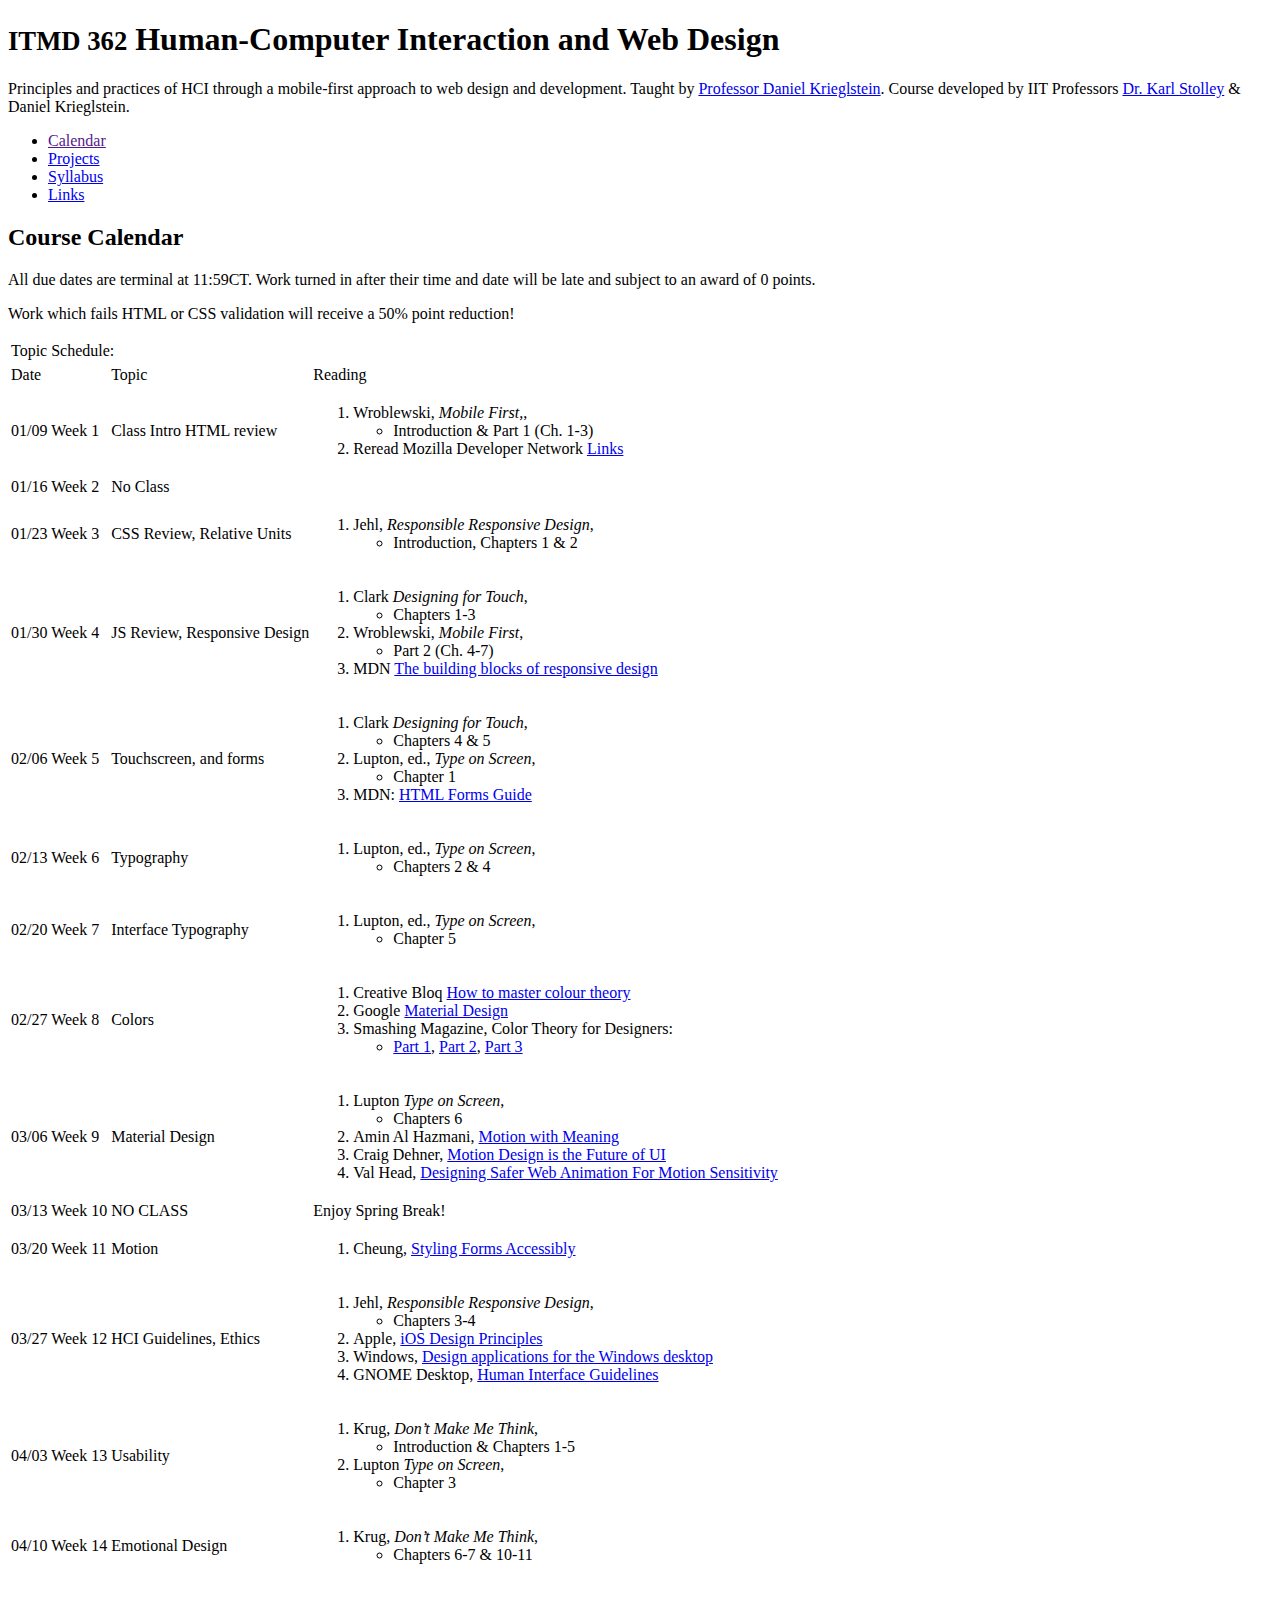
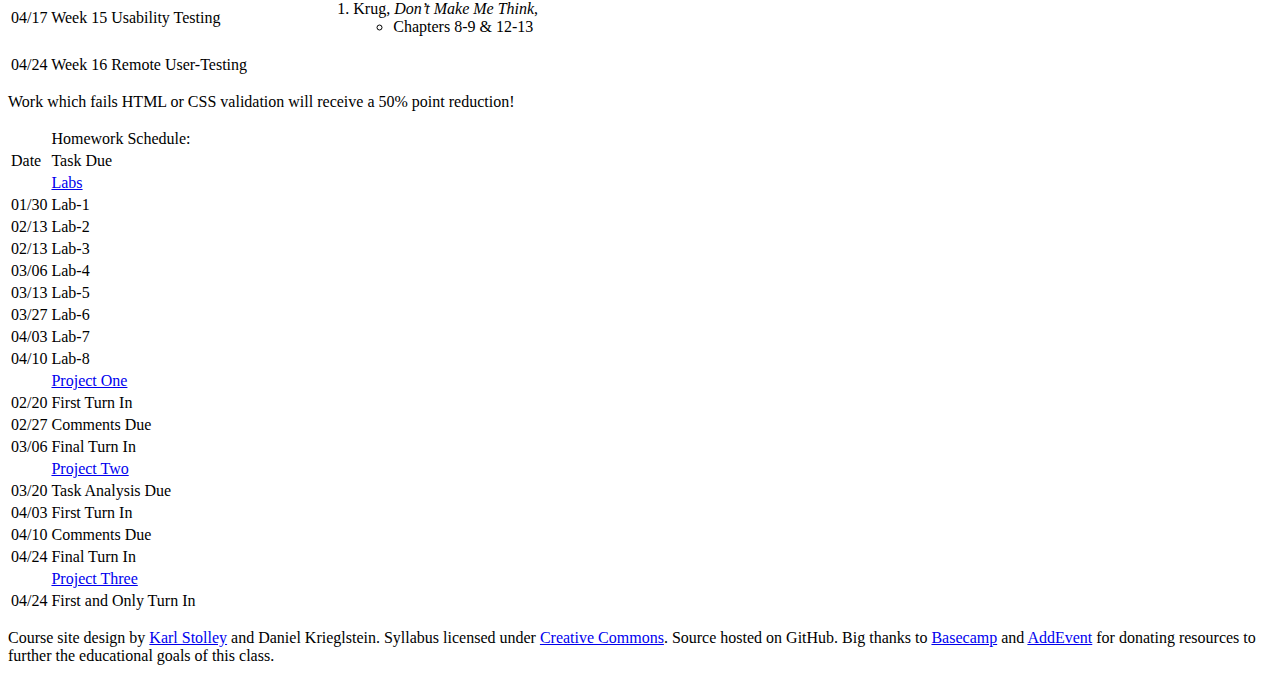
==== index.html @ b0fa6686 "relink navigation and reorg the content" ====
<!DOCTYPE html>
<html lang="en" id="calendar" class="no-js" prefix="og: http://ogp.me/ns#">
<head>
  <meta charset="utf-8" />
  <title>ITMD 362: Human-Computer Interaction and Web Design (Spring 2018)</title>
  <meta name="viewport" content="width=device-width, initial-scale=1.0, shrink-to-fit=no" />
  <link rel="stylesheet" href="css/screen.css" media="screen" />
  <link rel="icon" type="image/x-icon" href="http://web.iit.edu/sites/web/themes/iit_web/favicon.ico">
</head>
<body>
  <div id="page">
    <header id="header">
      <h1><small>ITMD 362</small> Human-Computer Interaction and Web&nbsp;Design</h1>
      <p class="tagline">
        Principles and practices of HCI through a mobile-first approach to web design and development.
        Taught by <a href="#instructor">Professor Daniel Krieglstein</a>. Course developed by IIT Professors
        <a href="https://humansciences.iit.edu/faculty/karl-stolley">Dr. Karl Stolley</a> &amp; Daniel Krieglstein.
      </p>
      <nav id="navigation">
        <ul class="nav">
          <li id="nav-cal"><a href="">Calendar</a></li>
          <li id="nav-pro"><a href="Project/">Projects</a></li>
          <li id="nav-pol"><a href="Syllabus/">Syllabus</a></li>
          <li id="nav-lnk"><a href="Links/">Links</a></li>
        </ul>
      </nav>
    </header>

    <main id="content">
      <article class="primary">
        <h2 class="label">Course Calendar</h2>
        <p id="tablep">
          All due dates are terminal at 11:59CT. Work turned in after their time and date will
          be late and subject to an award of 0 points.
        </p>
        <p class="redfont">Work which fails HTML or CSS validation will receive a 50&#x25; point reduction!</p>
        <section class="topics">
          <table id="protable">
            <tr class="tablehead">
              <td class="tabletitle" colspan="1">Topic Schedule&#58;</td>
            </tr>
          </table>
          <table>
            <tr class="tablehead">
              <td class="firstrow">Date</td>
              <td class="short">Topic</td>
              <td>Reading</td>
            </tr>
            <tr>
              <td>01/09 Week 1</td>
              <td class="alignleft">Class Intro HTML review</td>
              <td>
                <ol class="alignleft">
                  <li>Wroblewski, <em>Mobile First,</em>,
                    <ul><li class="nobullet">Introduction &#x26; Part 1 &#x28;Ch. 1-3&#x29;</li></ul>
                  </li>
                  <li>Reread Mozilla Developer Network <a href="#links">Links</a></li>
                </ol>
              </td>
            </tr>
            <tr>
              <td>01/16 Week 2</td>
              <td class="alignleft">No Class</td>
              <td></td>
            </tr>
            <tr>
              <td>01/23 Week 3</td>
              <td class="alignleft">CSS Review, Relative Units</td>
              <td>
                <ol class="alignleft">
                  <li>Jehl, <em>Responsible Responsive Design</em>,
                    <ul><li class="nobullet">Introduction, Chapters 1 &#x26; 2</li></ul>
                  </li>
                </ol>
              </td>
            </tr>
            <tr>
              <td>01/30 Week 4</td>
              <td class="alignleft">JS Review, Responsive Design</td>
              <td>
                <ol class="alignleft">
                  <li>Clark <em>Designing for Touch</em>,
                    <ul><li class="nobullet">Chapters 1-3</li></ul>
                  </li>
                  <li>Wroblewski, <em>Mobile First</em>,
                    <ul><li class="nobullet">Part 2 &#x28;Ch. 4-7&#x29;</li></ul>
                  </li>
                  <li>MDN <a href="https://developer.mozilla.org/en-US/Apps/Progressive/Responsive/responsive_design_building_blocks">The building blocks of responsive design</a></li>
                </ol>
              </td>
            </tr>
            <tr>
              <td>02/06 Week 5</td>
              <td class="alignleft">Touchscreen, and forms</td>
              <td>
                <ol class="alignleft">
                  <li>Clark <em>Designing for Touch</em>,
                    <ul><li class="nobullet">Chapters 4 &#x26; 5</li></ul>
                  </li>
                  <li>Lupton, ed., <em>Type on Screen</em>,
                    <ul><li class="nobullet">Chapter 1</li></ul>
                  </li>
                  <li>MDN: <a href="https://developer.mozilla.org/en-US/docs/Learn/HTML/Forms">HTML Forms Guide</a></li>
                </ol>
              </td>
            </tr>
            <tr>
              <td>02/13 Week 6</td>
              <td class="alignleft">Typography</td>
              <td>
                <ol class="alignleft">
                  <li>Lupton, ed., <em>Type on Screen</em>,
                    <ul><li class="nobullet">Chapters 2 &#x26; 4</li></ul>
                  </li>
                </ol>
              </td>
            </tr>
            <tr>
              <td>02/20 Week 7</td>
              <td class="alignleft">Interface Typography</td>
              <td>
                <ol class="alignleft">
                  <li>Lupton, ed., <em>Type on Screen</em>,
                    <ul><li class="nobullet">Chapter 5</li></ul>
                  </li>
                </ol>
              </td>
            </tr>
            <tr>
              <td>02/27 Week 8</td>
              <td class="alignleft">Colors</td>
              <td>
                <ol class="alignleft">
                  <li>Creative Bloq <a href="http://www.creativebloq.com/colour/colour-theory-11121290">How to master colour theory</a></li>
                  <li>Google <a href="https://material.io/guidelines/">Material Design</a></li>
                  <li>
                    Smashing Magazine, Color Theory for Designers:
                    <ul>
                      <li><a href="https://www.smashingmagazine.com/2010/01/color-theory-for-designers-part-1-the-meaning-of-color/">Part 1</a>,
                      <a href="https://www.smashingmagazine.com/2010/02/color-theory-for-designers-part-2-understanding-concepts-and-terminology/">Part 2</a>,
                      <a href="https://www.smashingmagazine.com/2010/02/color-theory-for-designer-part-3-creating-your-own-color-palettes/">Part 3</a></li>
                    </ul>
                  </li>
                </ol>
              </td>
            </tr>
            <tr>
              <td>03/06 Week 9</td>
              <td class="alignleft">Material Design</td>
              <td>
                <ol class="alignleft">
                  <li>Lupton <em>Type on Screen</em>,
                    <ul><li class="nobullet">Chapters 6</li></ul>
                  </li>
                  <li>Amin Al Hazmani, <a href="https://alistapart.com/article/motion-with-meaning-semantic-animation-in-interface-design">Motion with Meaning</a></li>
                  <li>Craig Dehner, <a href="http://thekineticui.com/motion-design-is-the-future-of-ui/">Motion Design is the Future of UI</a></li>
                  <li>Val Head, <a href="https://alistapart.com/article/designing-safer-web-animation-for-motion-sensitivity">Designing Safer Web Animation For Motion Sensitivity</a></li>
                </ol>
              </td>
            </tr>
            <tr>
              <td>03/13 Week 10</td>
              <td class="alignleft">NO CLASS</td>
              <td>Enjoy Spring Break!</td>
            </tr>
            <tr>
              <td>03/20 Week 11</td>
              <td class="alignleft">Motion</td>
              <td>
                <ol class="alignleft">
                  <li>Cheung, <a href="http://www.uxbooth.com/articles/styling-forms-accessibly/">Styling Forms Accessibly</a></li>
                </ol>
              </td>
            </tr>
            <tr>
              <td>03/27 Week 12</td>
              <td class="alignleft">HCI Guidelines, Ethics</td>
              <td>
                <ol class="alignleft">
                  <li>Jehl, <em>Responsible Responsive Design</em>,
                    <ul><li class="nobullet">Chapters 3-4</li></ul>
                  </li>
                  <li>Apple, <a href="https://developer.apple.com/ios/human-interface-guidelines/overview/themes/">iOS Design Principles</a></li>
                  <li>Windows, <a href="https://developer.microsoft.com/en-us/windows/desktop/design">Design applications for the Windows desktop</a></li>
                  <li>GNOME Desktop, <a href="https://developer.gnome.org/hig/stable/">Human Interface Guidelines</a></li>
                  </ol>
              </td>
            </tr>
            <tr>
              <td>04/03 Week 13</td>
              <td class="alignleft">Usability</td>
              <td>
                <ol class="alignleft">
                  <li>Krug, <em>Don’t Make Me Think</em>,
                    <ul><li class="nobullet">Introduction &#x26; Chapters 1-5</li></ul>
                  </li>
                  <li>Lupton <em>Type on Screen</em>,
                    <ul><li class="nobullet">Chapter 3</li></ul>
                  </li>
                </ol>
              </td>
            </tr>
            <tr>
              <td>04/10 Week 14</td>
              <td class="alignleft">Emotional Design</td>
              <td>
                <ol class="alignleft">
                  <li>Krug, <em>Don’t Make Me Think</em>,
                    <ul><li class="nobullet">Chapters 6-7 &#x26; 10-11</li></ul>
                  </li>
                </ol>
              </td>
            </tr>
            <tr>
              <td>04/17 Week 15</td>
              <td class="alignleft">Usability Testing</td>
              <td>
                <ol class="alignleft">
                  <li>Krug, <em>Don’t Make Me Think</em>,
                    <ul><li class="nobullet">Chapters 8-9 &#x26; 12-13</li></ul>
                  </li>
                </ol>
              </td>
            </tr>
            <tr>
              <td>04/24 Week 16</td>
              <td class="alignleft">Remote User-Testing</td>
              <td></td>
            </tr>
          </table>
        </section>
        <section class="due-dates">
        <p class="redfont">Work which fails HTML or CSS validation will receive a 50&#x25; point reduction!</p>
          <table>
            <tr class="tablehead">
              <td class="firstrow"></td>
              <td class="tabletitle">Homework Schedule&#58;</td>
            </tr>
            <tr class="tablehead">
              <td>Date</td>
              <td class="secondrow">Task Due</td>
            </tr>
            <tr>
              <td></td>
              <td><a href="https://github.com/dkriegls/itmd-362-spring2018/tree/master/Labs">Labs</a></td>
            </tr>
            <tr>
              <td>01/30</td>
              <td class="alignleft">Lab-1</td>
            </tr>
            <tr>
              <td>02/13</td>
              <td class="alignleft">Lab-2</td>
            </tr>
            <tr>
              <td>02/13</td>
              <td class="alignleft">Lab-3</td>
            </tr>
            <tr>
              <td>03/06</td>
              <td class="alignleft">Lab-4</td>
            </tr>
            <tr>
              <td>03/13</td>
              <td class="alignleft">Lab-5</td>
            </tr>
            <tr>
              <td>03/27</td>
              <td class="alignleft">Lab-6</td>
            </tr>
            <tr>
              <td>04/03</td>
              <td class="alignleft">Lab-7</td>
            </tr>
            <tr>
              <td>04/10</td>
              <td class="alignleft">Lab-8</td>
            </tr>
            <tr>
              <td></td>
              <td><a href="projects.html#project-one">Project One</a></td>
            </tr>
            <tr>
              <td>02/20</td>
              <td class="alignleft">First Turn In</td>
            </tr>
            <tr>
              <td>02/27</td>
              <td class="alignleft">Comments Due</td>
            </tr>
            <tr>
              <td>03/06</td>
              <td class="alignleft">Final Turn In</td>
            </tr>
            <tr>
              <td></td>
              <td><a href="projects.html#project-two">Project Two</a></td>
            </tr>
            <tr>
              <td>03/20</td>
              <td class="alignleft">Task Analysis Due</td>
            </tr>
            <tr>
              <td>04/03</td>
              <td class="alignleft">First Turn In</td>
            </tr>
            <tr>
              <td>04/10</td>
              <td class="alignleft">Comments Due</td>
            </tr>
            <tr>
              <td>04/24</td>
              <td class="alignleft">Final Turn In</td>
            </tr>
            <tr>
              <td></td>
              <td><a href="projects.html#project-three">Project Three</a></td>
            </tr>
            <tr>
              <td>04/24</td>
              <td class="alignleft">First and Only Turn In</td>
            </tr>
          </table>
        </section>
      </article>
    </main>

  <footer id="footer">
    <p class="fineprint">
      Course site design by <a href="https://karlstolley.com/">Karl Stolley</a> and Daniel Krieglstein.
      Syllabus licensed under
      <a href="http://creativecommons.org/licenses/by/4.0/" rel="license">Creative Commons</a>.
      Source hosted on GitHub. Big thanks to
      <a href="https://basecamp.com">Basecamp</a> and
      <a href="https://www.addevent.com/">AddEvent</a> for donating resources to further
      the educational goals of this class.
    </p>
  </footer>
<!--#page-->
</div>
  <script src="//ajax.googleapis.com/ajax/libs/jquery/2.1.4/jquery.min.js"></script>
  <script src="site.js"></script>
</body>
</html>
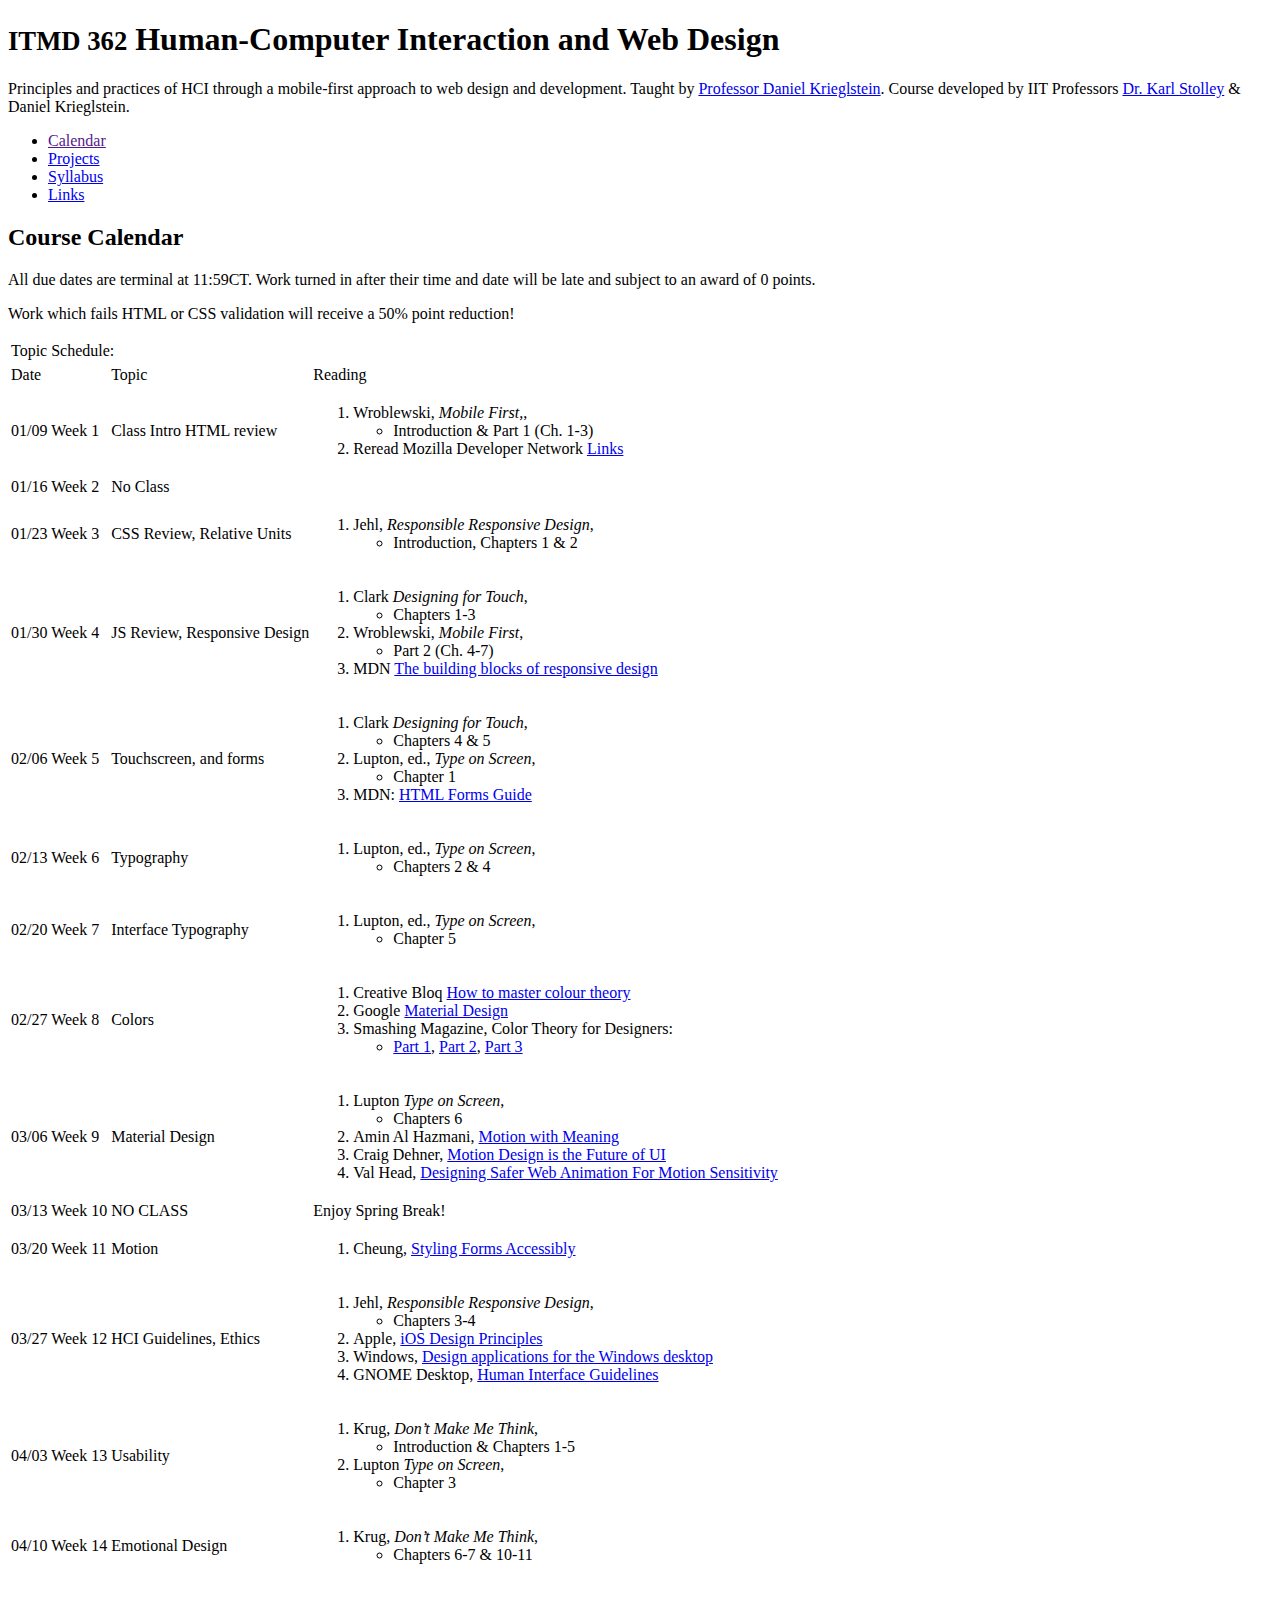
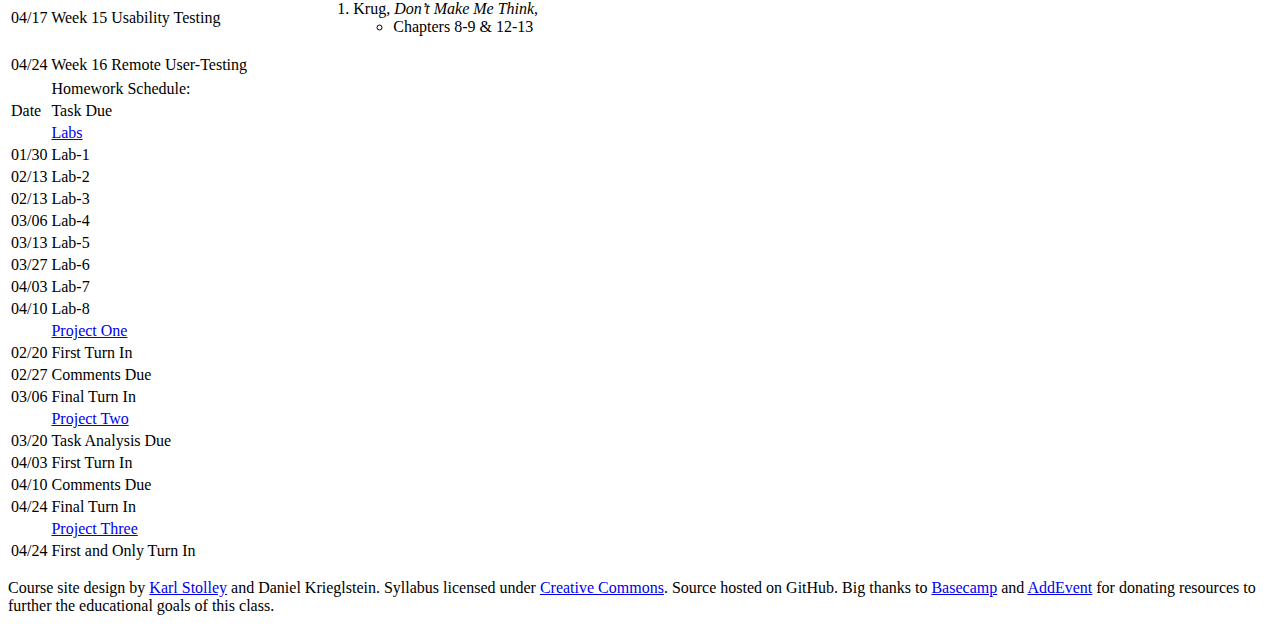
==== commit 43361fa8: "change background color of tables in calender page and css file" ====
--- a/index.html
+++ b/index.html
@@ -58,7 +58,7 @@
                 </ol>
               </td>
             </tr>
-            <tr>
+            <tr id="w2">
               <td>01/16 Week 2</td>
               <td class="alignleft">No Class</td>
               <td></td>
@@ -74,7 +74,7 @@
                 </ol>
               </td>
             </tr>
-            <tr>
+            <tr id="w4">
               <td>01/30 Week 4</td>
               <td class="alignleft">JS Review, Responsive Design</td>
               <td>
@@ -104,7 +104,7 @@
                 </ol>
               </td>
             </tr>
-            <tr>
+            <tr id="w6">
               <td>02/13 Week 6</td>
               <td class="alignleft">Typography</td>
               <td>
@@ -126,7 +126,7 @@
                 </ol>
               </td>
             </tr>
-            <tr>
+            <tr id="w8">
               <td>02/27 Week 8</td>
               <td class="alignleft">Colors</td>
               <td>
@@ -158,7 +158,7 @@
                 </ol>
               </td>
             </tr>
-            <tr>
+            <tr id="w10">
               <td>03/13 Week 10</td>
               <td class="alignleft">NO CLASS</td>
               <td>Enjoy Spring Break!</td>
@@ -172,7 +172,7 @@
                 </ol>
               </td>
             </tr>
-            <tr>
+            <tr id="w12">
               <td>03/27 Week 12</td>
               <td class="alignleft">HCI Guidelines, Ethics</td>
               <td>
@@ -200,7 +200,7 @@
                 </ol>
               </td>
             </tr>
-            <tr>
+            <tr id="w14">
               <td>04/10 Week 14</td>
               <td class="alignleft">Emotional Design</td>
               <td>
@@ -222,7 +222,7 @@
                 </ol>
               </td>
             </tr>
-            <tr>
+            <tr id="w16">
               <td>04/24 Week 16</td>
               <td class="alignleft">Remote User-Testing</td>
               <td></td>
@@ -230,7 +230,6 @@
           </table>
         </section>
         <section class="due-dates">
-        <p class="redfont">Work which fails HTML or CSS validation will receive a 50&#x25; point reduction!</p>
           <table>
             <tr class="tablehead">
               <td class="firstrow"></td>
@@ -240,7 +239,7 @@
               <td>Date</td>
               <td class="secondrow">Task Due</td>
             </tr>
-            <tr>
+            <tr id="labs_t">
               <td></td>
               <td><a href="https://github.com/dkriegls/itmd-362-spring2018/tree/master/Labs">Labs</a></td>
             </tr>
@@ -276,7 +275,7 @@
               <td>04/10</td>
               <td class="alignleft">Lab-8</td>
             </tr>
-            <tr>
+            <tr id="pro1_t">
               <td></td>
               <td><a href="projects.html#project-one">Project One</a></td>
             </tr>
@@ -292,7 +291,7 @@
               <td>03/06</td>
               <td class="alignleft">Final Turn In</td>
             </tr>
-            <tr>
+            <tr id="pro2_t">
               <td></td>
               <td><a href="projects.html#project-two">Project Two</a></td>
             </tr>
@@ -312,7 +311,7 @@
               <td>04/24</td>
               <td class="alignleft">Final Turn In</td>
             </tr>
-            <tr>
+            <tr id="pro3_t">
               <td></td>
               <td><a href="projects.html#project-three">Project Three</a></td>
             </tr>
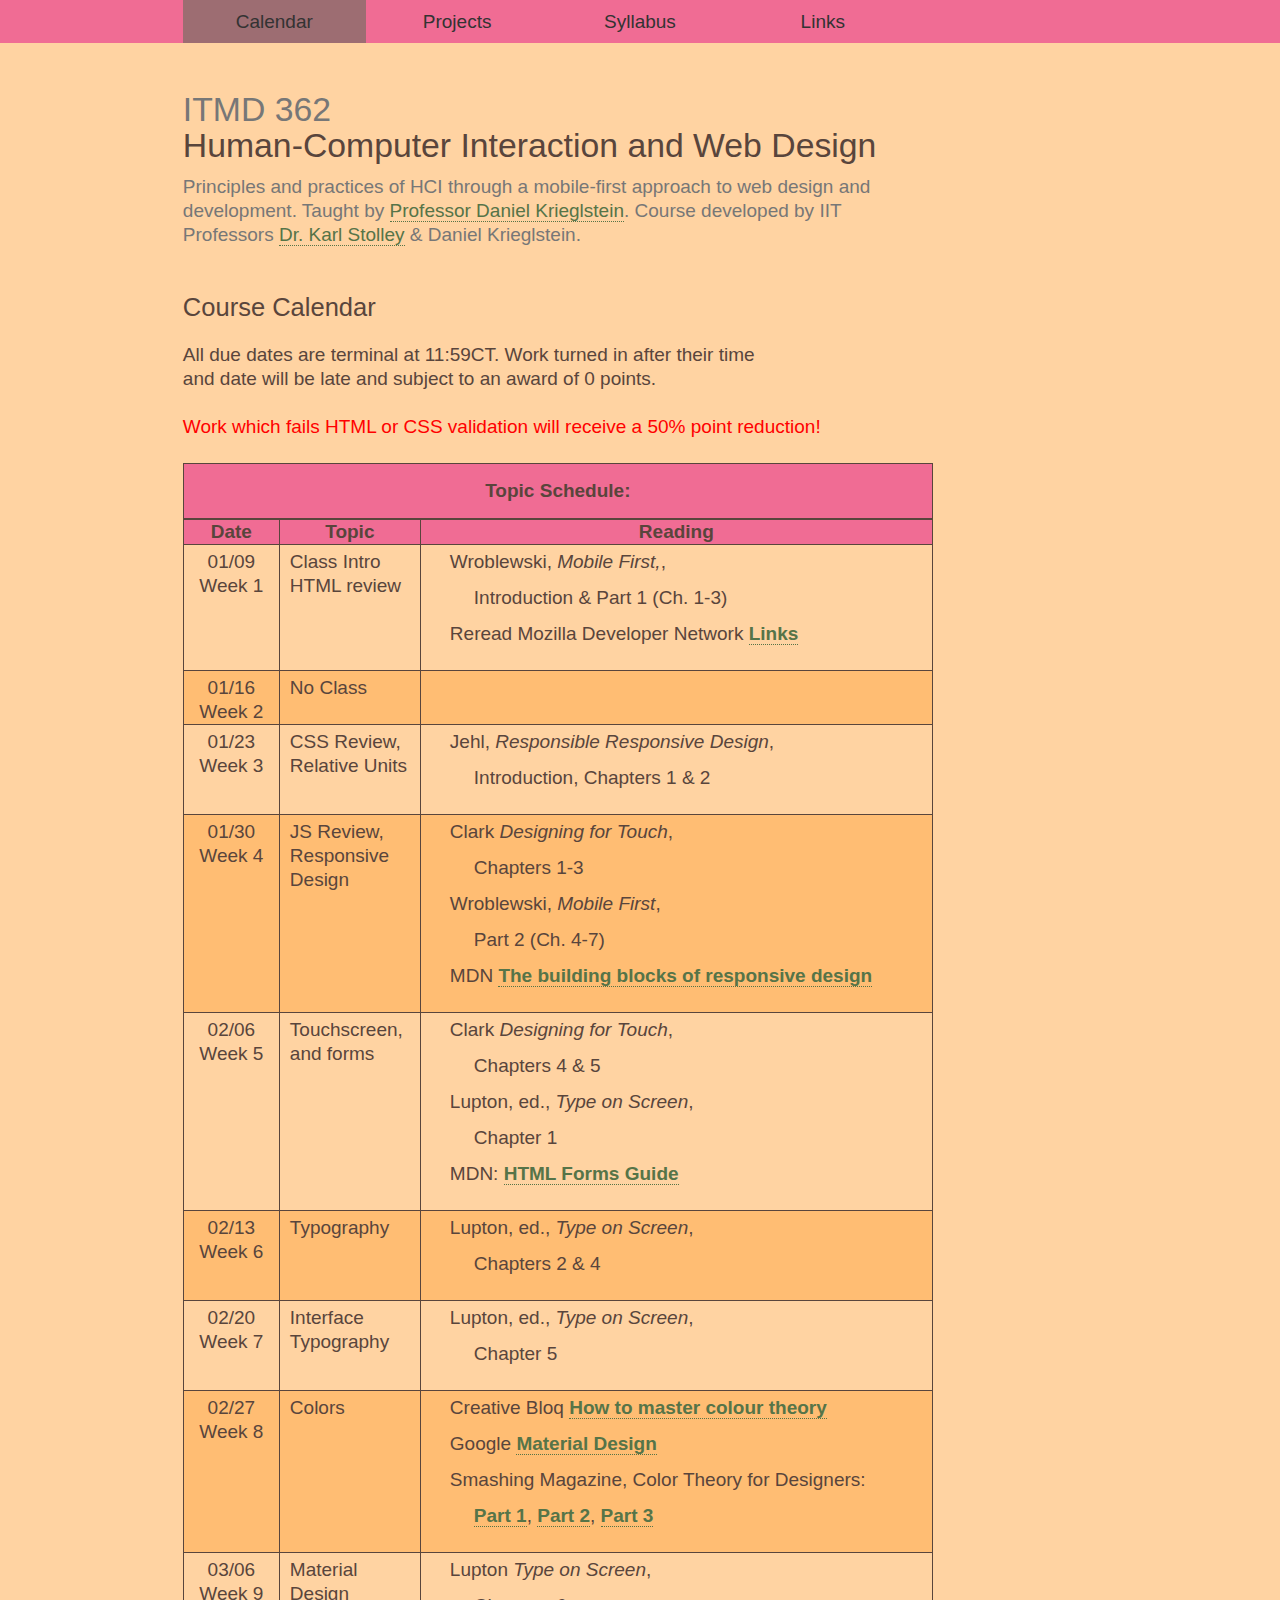
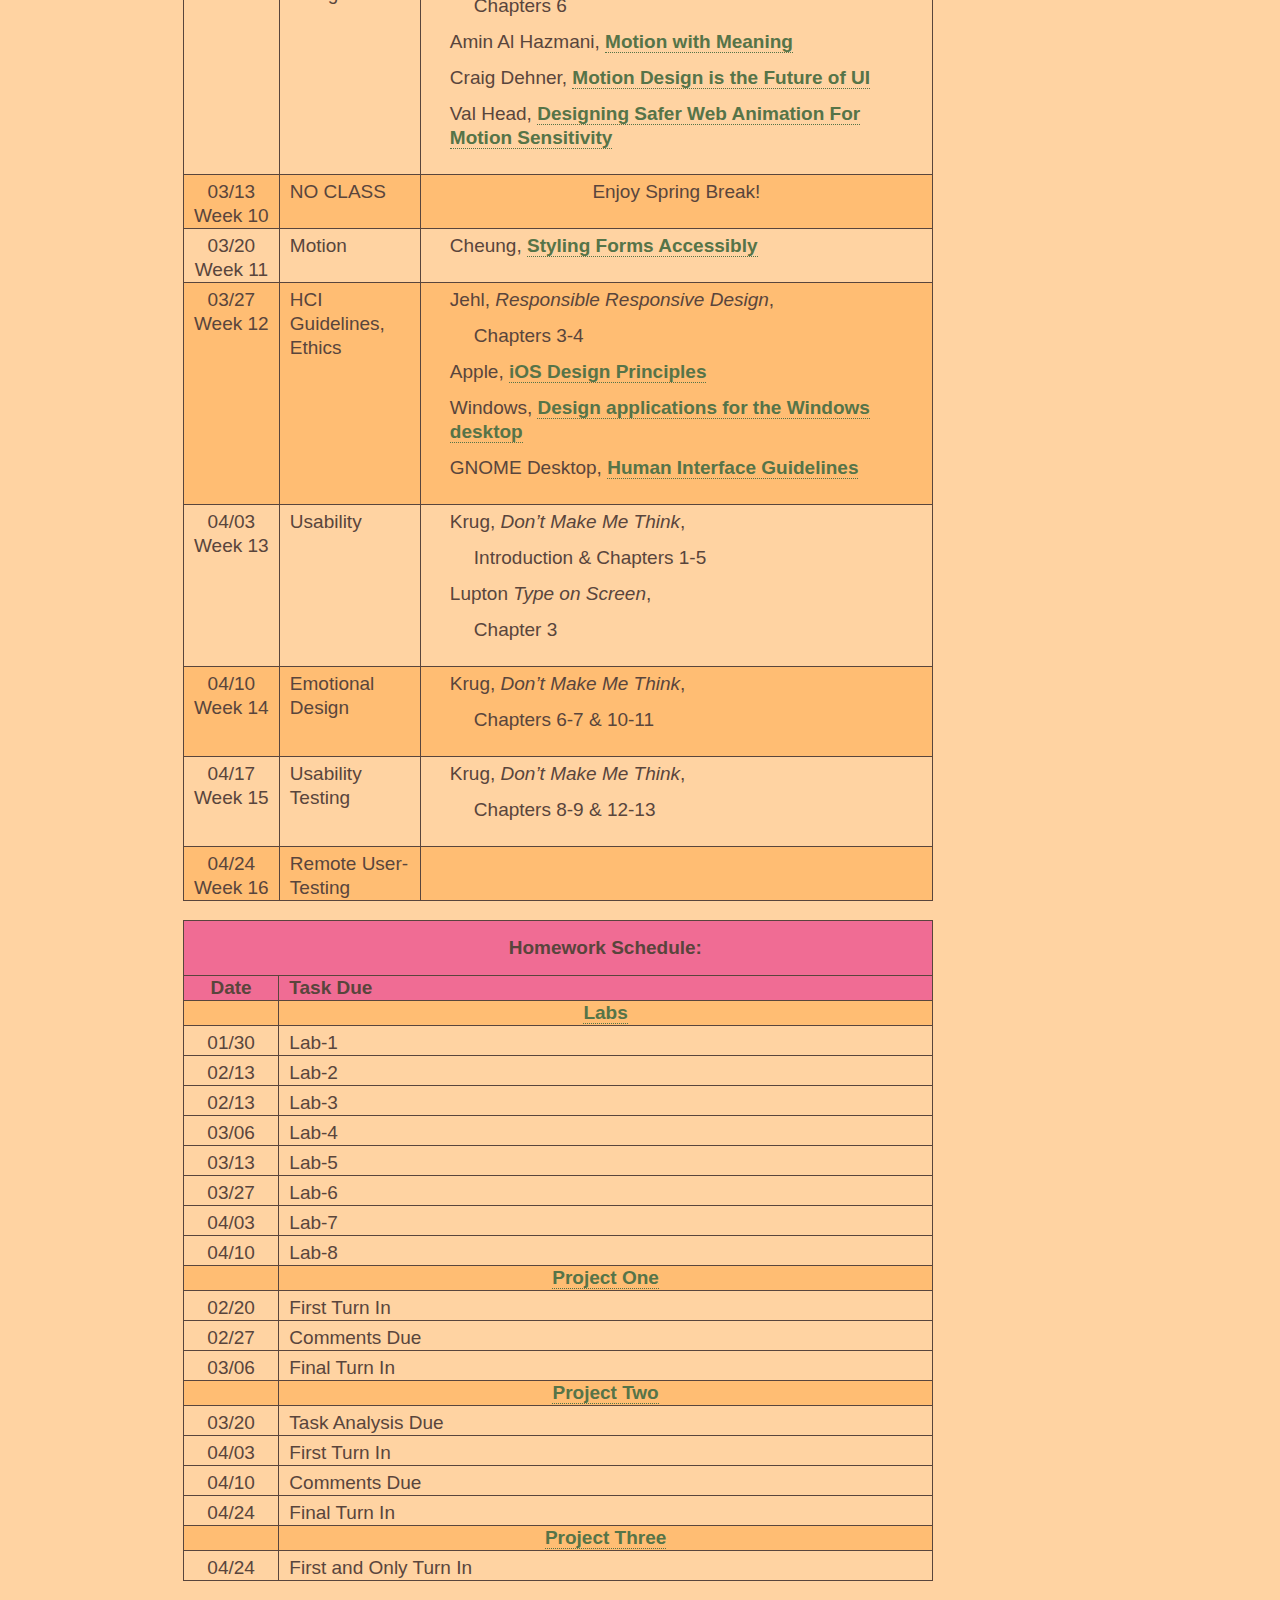
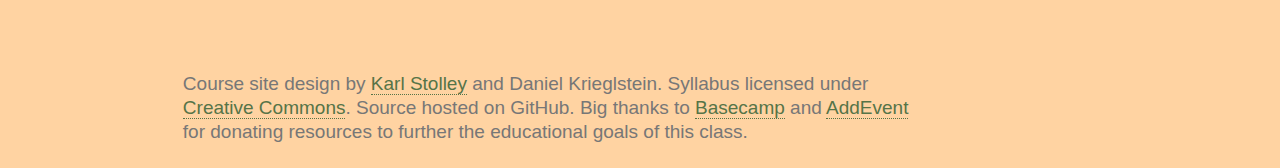
==== commit 963991ef: "fix css link to all pages" ====
--- a/index.html
+++ b/index.html
@@ -4,7 +4,7 @@
   <meta charset="utf-8" />
   <title>ITMD 362: Human-Computer Interaction and Web Design (Spring 2018)</title>
   <meta name="viewport" content="width=device-width, initial-scale=1.0, shrink-to-fit=no" />
-  <link rel="stylesheet" href="css/screen.css" media="screen" />
+  <link rel="stylesheet" href="CSS/screen.css" media="screen" />
   <link rel="icon" type="image/x-icon" href="http://web.iit.edu/sites/web/themes/iit_web/favicon.ico">
 </head>
 <body>
--- a/CSS/screen.css
+++ b/CSS/screen.css
@@ -0,0 +1,545 @@
+/* http://meyerweb.com/eric/tools/css/reset/
+   v2.0 | 20110126
+   License: none (public domain)
+*/
+/* stylelint-disable */
+/* Keep reset CSS to one minified line */
+a,abbr,acronym,address,applet,article,aside,audio,b,big,blockquote,body,canvas,caption,center,cite,code,dd,del,details,dfn,div,dl,dt,em,embed,fieldset,figcaption,figure,footer,form,h1,h2,h3,h4,h5,h6,header,hgroup,html,i,iframe,img,ins,kbd,label,legend,li,mark,menu,nav,object,ol,output,p,pre,q,ruby,s,samp,section,small,span,strike,strong,sub,summary,sup,table,tbody,td,tfoot,th,thead,time,tr,tt,u,ul,var,video{margin:0;padding:0;border:0;font:inherit;vertical-align:baseline}article,aside,details,figcaption,figure,footer,header,hgroup,menu,nav,section{display:block}body{line-height:1}ol,ul{list-style:none}blockquote,q{quotes:none}blockquote:after,blockquote:before,q:after,q:before{content:'';content:none}table{border-collapse:collapse;border-spacing:0}
+/* stylelint-enable */
+
+/* Custom Site Styles */
+
+/*
+  Use the text-size-adjust property
+  to prevent automatically inflating
+  text on orientation changes
+  (portrait to landscape on a phone,
+  for example):
+*/
+
+html {
+  -webkit-text-size-adjust: 100%;
+  -moz-text-size-adjust: 100%;
+  -ie-text-size-adjust: 100%;
+  text-size-adjust: 100%;
+}
+
+/* HTML5 Elements as Blocks; Cribbed from HTML5 Boilerplate */
+article,
+aside,
+details,
+figcaption,
+figure,
+footer,
+header,
+hgroup,
+main,
+menu,
+nav,
+section,
+summary {
+  display: block;
+}
+
+/* ========== Base Styles ========== */
+
+/*
+  Using 19px/1.333 modular scale
+  http://www.modularscale.com/?19&px&1.333&web&text
+*/
+
+html {
+  font-family: "Depot New W00", Helvetica, Arial, sans-serif;
+  padding: 0.75em 9.2308%; /* 12px @ 16px/em; 60px / 650px*/
+  padding-top: 0;
+  background-color: #FFD3A2;
+  color: #59453C;
+}
+body {
+  font-size: 1.1875em;         /* ~ 19px base font size */
+  line-height: 1.2631578947em; /* ~ 24px base line height */
+}
+b,
+strong {
+  font-weight: bold;
+}
+cite,
+em,
+i {
+  font-style: italic;
+}
+ins {
+  text-decoration: none;
+}
+/* Links */
+a {
+  text-decoration: none;
+  color: #567448;
+  border-bottom: 0.05263157895em dotted;
+}
+.preview a {
+  color: #FFCE0B;
+}
+p {
+  padding-bottom: 1.2631578947em;
+}
+li {
+  padding-bottom: 0.6315789474em; /* ~ 12px @ 19px/em */
+}
+ol,
+ul {
+  padding-bottom: 1.2631578947em;
+}
+
+ol > li {
+  margin-left: 1em;
+}
+li ul,
+li ol {
+  padding-top: 0.6315789474em;
+  margin-left: 1.2631578947em;
+}
+/* Avoid over-padding nested lists */
+li ol,
+li ul,
+li:last-child {
+  padding-bottom: 0;
+}
+h1 {
+  font-size: 1.7768947368em; /* ~ 33.761px @ 19px/em */
+  line-height: 1.0663191256em; /* ~ 36px @ 33.761px/em */
+  padding-bottom: 0.3554397085em; /* ~ 12px @ 33.761px/em */
+}
+h2 {
+  font-size: 1.3440526316em; /* ~ 25.537px @ 19px/em */
+  line-height: 0.9398128206em; /* ~ 24px @ 25.537px/em */
+  padding-bottom: 0.9398128206em;
+}
+
+h3 {
+  text-transform: uppercase;
+  font-weight: bold;
+  background-color: #F06C94;
+  padding: 0.5em 0 0.5em 0.3em;
+  margin-bottom: 0.2em;
+}
+
+h4 {
+  text-transform: uppercase;
+  font-weight: bold;
+  padding-bottom: 1.2631578947em;
+}
+h5 {
+  text-transform: none;
+  padding-bottom: 0.6315789474em;
+}
+
+/* ========== Layout ========== */
+
+html {
+  /* Border for the nav to sit on */
+  border-top: 2.6875em solid #F06C94; /* ~ 43px @ 16px/em | 43 = 12 + 19 + 12 from nav */
+}
+nav {
+  position: absolute;
+  width: 100%;
+  top: 0;
+  left: 0;
+}
+#instructor {
+  margin-top: 2.5263157895em;
+}
+#w2,
+#w4,
+#w6,
+#w8,
+#w10,
+#w12,
+#w14,
+#w16,
+#labs_t,
+#pro1_t,
+#pro2_t,
+#pro3_t{
+  background-color: #FFBD73;
+}
+
+/* ========== Modules ========== */
+
+/* Header & Footer */
+header {
+  padding-top: 2.5263157895em; /* ~ 48px @ 19px/em */
+  padding-bottom: 1.2631578947em;
+}
+footer {
+  padding-top: 3.7894736842em; /* ~ 72px @ 19px/em */
+}
+small,
+.tagline,
+.fineprint,
+.button {
+  font-weight: 200;
+  color: #777;
+  display: block;
+}
+.preview small {
+  color: #555;
+}
+.assigned small {
+  color: #555;
+}
+.label .button {
+  font-size: 0.744018483em; /* ~ 19px @ 25.537px/em */
+  text-transform: uppercase;
+}
+/* Navigation */
+nav {
+  font-weight: 200;
+}
+.nav{
+  margin-left: 0;
+  padding-bottom: 0;
+}
+.nav li{
+  float: left;
+  width: 25%;
+  list-style-type: none;
+  padding-bottom: 0;
+}
+.nav a {
+  display: block;
+  text-align: center;
+  line-height: 1;
+  padding: 0.6315789474em 0.3157894737em; /* ~ 12px 6px @ 19px/em */
+  color: #333;
+  background-color: #F06C94;
+  border-bottom: 0;
+}
+#calendar #nav-cal a,
+#projects #nav-pro a,
+#policies #nav-pol a,
+#links #nav-lnk a {
+  background-color: #9D6D72;
+}
+
+/* Calendar */
+.calendar-weeks {
+  margin-left: 0;
+  padding-bottom: 0;
+}
+.week {
+  margin-left: 0;
+}
+.week,
+.meeting,
+.assigned > ul > li {
+  list-style-type: none;
+}
+
+.meeting {
+  padding-left: 1.2631578947em;
+  padding-bottom: 1.2631578947em;
+}
+.meeting ol {
+  padding-top: 0;
+}
+.week h4 {
+  padding-right: 0.6315789474em;
+}
+.agenda .meeting {
+  padding-left: 0;
+}
+.agenda ol {
+  margin-left: 0;
+  padding-left: 0;
+  padding-bottom: 1.2631578947em;
+}
+.assigned ol,
+.assigned ul {
+  padding-bottom: 0.6315789474em;
+  margin-left: 0;
+}
+.agenda > ol:first-child {
+  padding-top: 0;
+  padding-bottom: 1.2631578947em;
+}
+
+.preview {
+  background-color: #FFBD73;
+  color: #222;
+  padding-top: 1.2631578947em;
+  margin-right: -11.3208%; /* 60px / 530px (650-120) */
+  padding-right: 11.3208%;
+  margin-left: -11.3208%;
+  padding-left: 11.3208%;
+  margin-bottom: 1.2631578947em;
+}
+.assigned {
+  background-color: rgba(180,168,119,.75);
+  color: #333;
+  padding: 1.2631578947em 11.3208% 0.6315789474em 11.3208%;
+  margin-bottom: 1.8947368421em; /* ~ 36px @ 19px/em */
+  margin-right: -11.3208%; /* 60px / 530px (650-120) */
+  margin-left: -11.3208%;
+}
+.preview .assigned {
+  background-color: #59453C;
+  color: #EEE;
+}
+.preview .assigned small {
+  color: #AAA;
+}
+.assigned h3 {
+  padding-bottom: 0.6315789474em;
+}
+.assigned h4 {
+  padding-bottom: 0;
+}
+
+#current-week:last-child {
+  padding-bottom: 0.6315789474em;
+}
+
+#calendar .preview {
+  margin-bottom: 0;
+}
+#calendar .is-next {
+  margin-bottom: 1.2631578947em;
+}
+
+
+/* Table */
+table {
+	table-layout: fixed;
+	width: 750px;
+  margin-bottom: 1em;
+}
+table, th, td {
+	border: 1px solid #59453C;
+	padding: 0px 10px;
+}
+.tablehead {
+	background-color: #F06C94;
+	text-align: center;
+  font-weight: 700;
+}
+.tabletitle {
+  padding-bottom: 15px;
+  padding-top: 15px;
+  border-left: none;
+}
+#protable {
+  margin-bottom: 0;
+}
+tr .firstrow {
+	border-right: none;
+	width: 75px;
+}
+tr .secondrow {
+	text-align: left;
+}
+td a {
+	font-weight: 700;
+	text-align: center;
+}
+td {
+	text-align: center;
+}
+.nobullet {
+  list-style: none;
+}
+.alignleft {
+	text-align: left;
+  padding-top: 5px;
+}
+.short {
+  width: 120px;
+}
+.redfont {
+	color: red;
+}
+.darkredfont {
+  color: #d70000;
+}
+#tablep {
+	width: 80%
+}
+.addeventstc {
+	margin: 10px;
+	margin-left: 30%;
+	margin-right: 30%;
+}
+#h3wide,
+#inswide {
+  background-color: #F06C94;
+  width: 750px;
+}
+
+/* Policies */
+
+.indent {
+  margin-left: 2em;
+}
+
+#location > p {
+  padding-bottom: 0.5em;
+  text-align: center;
+}
+
+#grading > p {
+  padding-bottom: 0.5em;
+}
+
+/* Projects */
+
+#center {
+  display: block;
+  margin: 0 auto;
+  width: 70%;
+}
+
+/* ========== State ========== */
+
+.hasjs .extended {
+  display: none;
+}
+.is-visible .extended {
+  display: block;
+}
+/*.hide #P2_content,
+.hide #P3_content{
+  margin-left: 150%;
+}
+
+/* js tools*/
+.has-info body{
+  overflow-x: hidden;
+}
+#P1_content,
+#P2_content,
+#P3_content {
+  transition: margin-right 1s;
+}
+.hasjs #P1_content,
+.hasjs #P2_content,
+.hasjs #P3_content {
+  width: 100%;
+}
+.has-info #P1_content,
+.has-info #P2_content,
+.has-info #P3_content {
+  margin-right: 50%;
+}
+.hasjs #tools-jump_p1,
+.hasjs #tools-jump_p2,
+.hasjs #tools-jump_p3 {
+  transition: none; /* No transition on load or tool close*/
+  opacity: 0;
+  position: absolute;
+  top: 120px;
+  left: 5%;
+}
+.has-info #P1_content,
+.has-info #P2_content,
+.has_info #P3_content {
+  transition: opacity 1s 1s;
+  opacity: 1;
+}
+
+/* Media Queries */
+
+/* @345px */
+
+@media screen and (min-width: 21.5625em) {
+  /* Let the nav breathe a bit more */
+  nav {
+    font-weight: normal;
+  }
+  .nav a {
+    padding: 0.6315789474em;
+  }
+}
+
+/* @560px */
+
+@media screen and (min-width: 560px) {
+  .flexbox .agenda > ol {
+    display: flex;
+    justify-content: space-between;
+  }
+  .flexbox .agenda > ol > li {
+    flex: 0 1 43.5484%;
+    padding: 0;
+  }
+  .assigned {
+    padding: 1.2631578947em 1.8947368421em 0.6315789474em 1.8947368421em;
+    margin-left: -1.8947368421em;
+    margin-right: -1.8947368421em;
+  }
+  .flexbox .link-group {
+    display: flex;
+    flex-wrap: wrap;
+    justify-content: space-between;
+  }
+  .flexbox #course-resources {
+    flex: 0 1 100%;
+  }
+  .flexbox #essential-tools,
+  .flexbox #essential-references {
+    flex: 0 1 43.5484%;
+  }
+}
+
+/* @650px */
+
+@media screen and (min-width: 40.625em) {
+  html {
+    padding: 0;
+  }
+  #calendar,
+  #policies,
+  #projects,
+  #instructor,
+  #links {
+    padding-left: 14.28571429%; /* 93/651 */
+    padding-right: 28.57142857%; /* 186/651 */
+  }
+  .tagline,
+  .fineprint {
+  }
+  nav {
+    width: 57.14285714%;
+    left: 14.28571429%;
+  }
+  .preview {
+    margin-left: -25%; /* 93/372 */
+    padding-left: 25%;
+    margin-right: -50%; /* 186/372 */
+    padding-right: 50%;
+  }
+  .agenda > ol {
+    display: block;
+  }
+  .link-group {
+    position: relative;
+  }
+  #essential-tools, #course-resources {
+    padding-left: 1em;
+    width: 42.5%;
+    margin-right: 0;
+  }
+
+  #essential-references {
+    position: absolute;
+    top: 0px;
+    width: 42.5%;
+    margin-left: 55%;
+  }
+
+}
+
+@media screen and (min-width: 804px) {
+  .flexbox .agenda > ol {
+    display: flex; /* My life for element/container queries...*/
+  }
+}
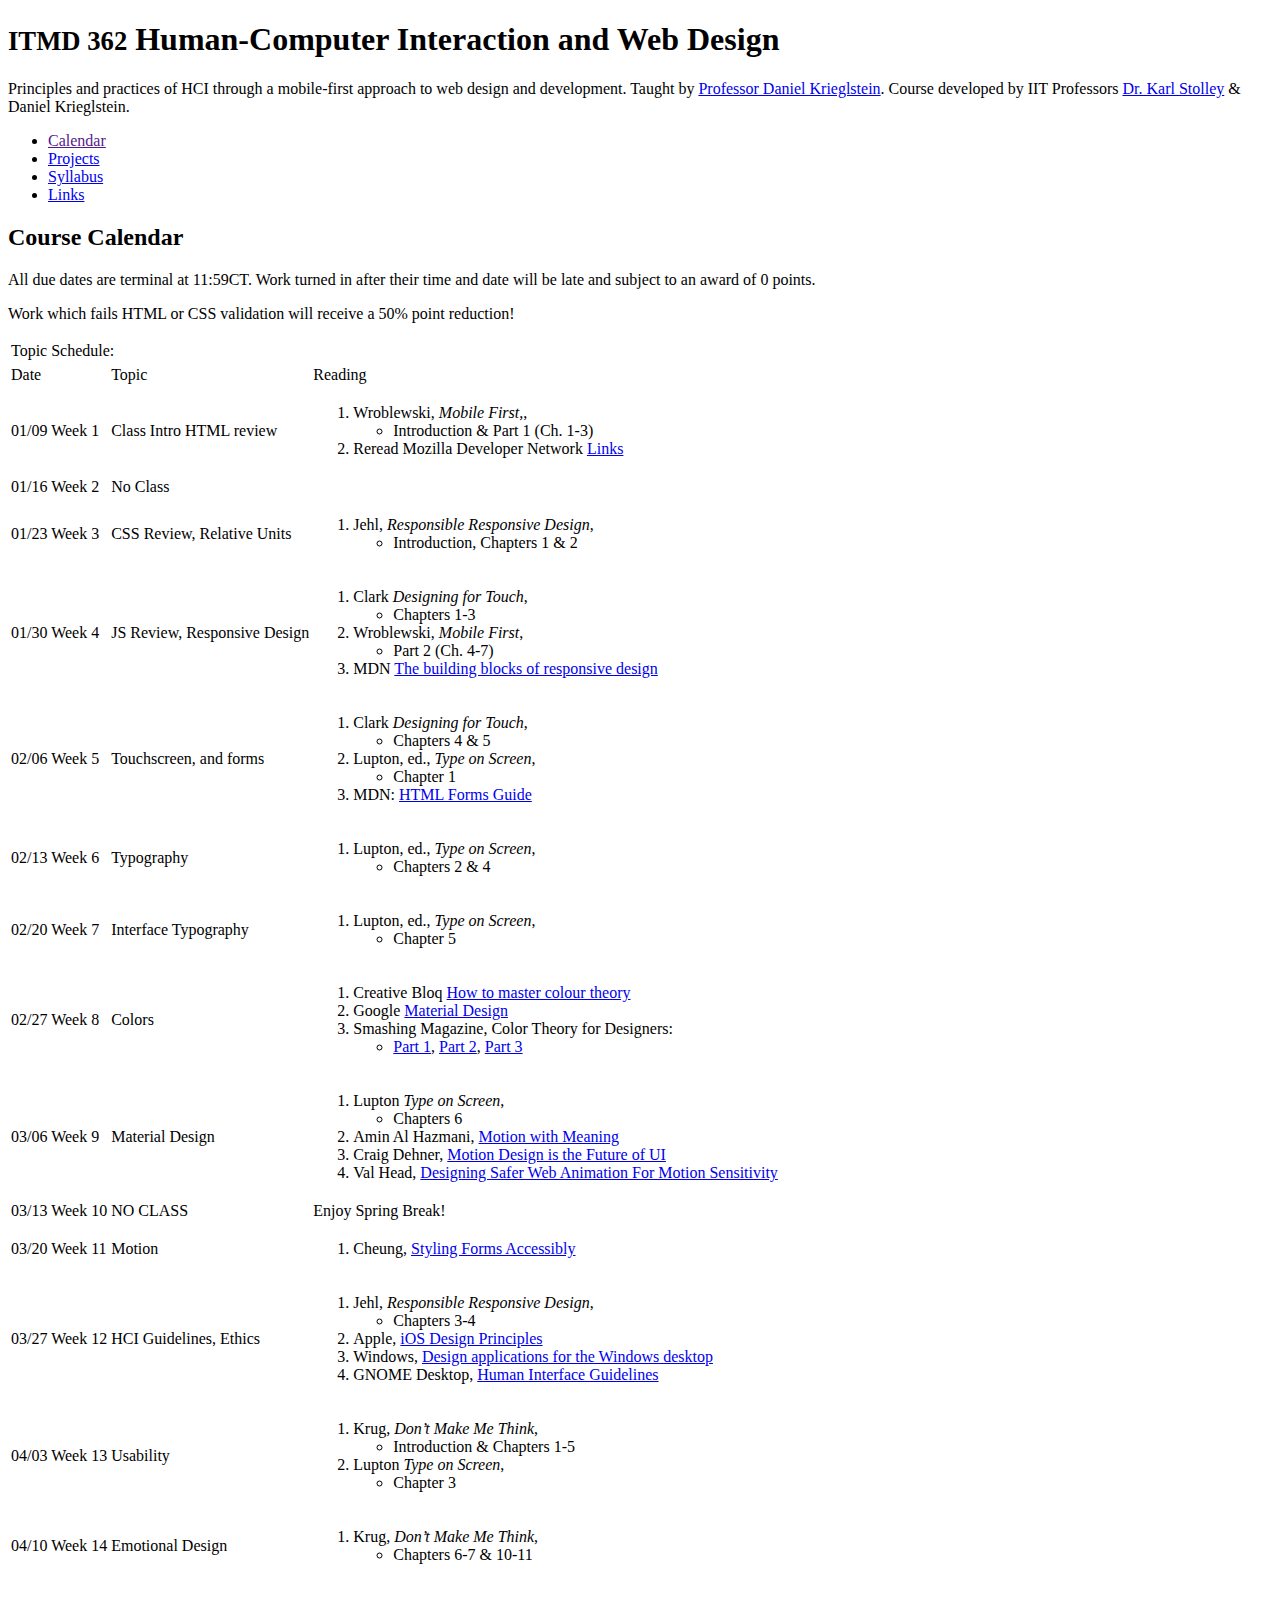
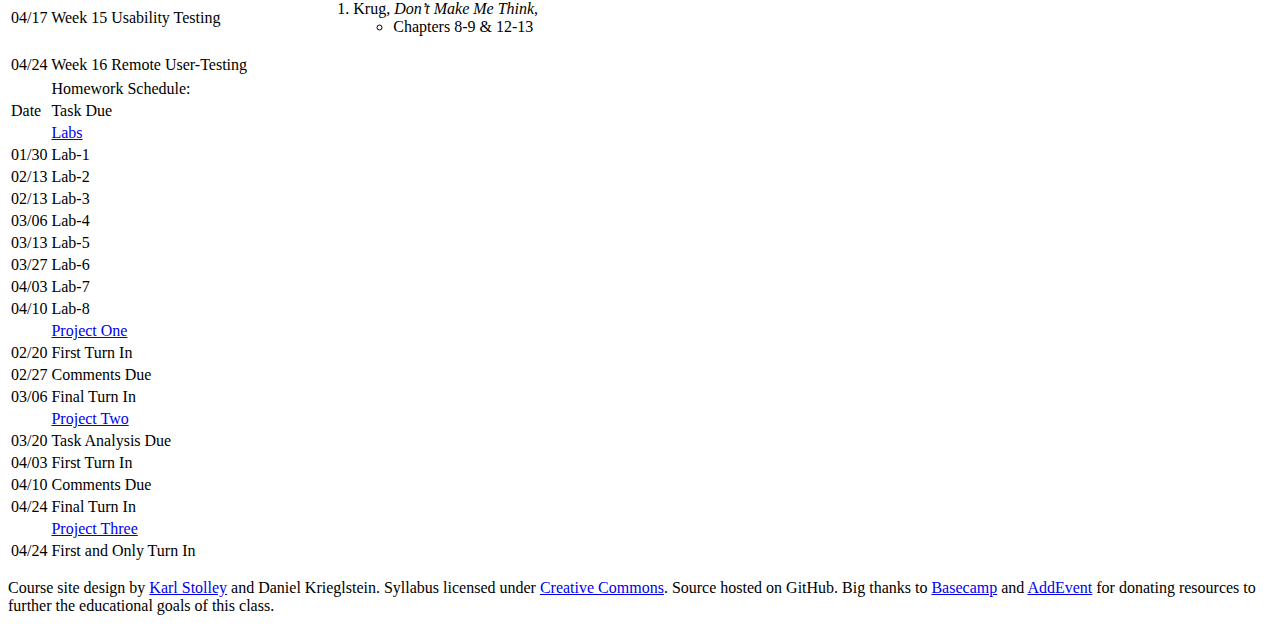
==== commit fe304c64: "rename css file" ====
--- a/index.html
+++ b/index.html
@@ -4,7 +4,7 @@
   <meta charset="utf-8" />
   <title>ITMD 362: Human-Computer Interaction and Web Design (Spring 2018)</title>
   <meta name="viewport" content="width=device-width, initial-scale=1.0, shrink-to-fit=no" />
-  <link rel="stylesheet" href="CSS/screen.css" media="screen" />
+  <link rel="stylesheet" href="CSS/screen2.css" media="screen" />
   <link rel="icon" type="image/x-icon" href="http://web.iit.edu/sites/web/themes/iit_web/favicon.ico">
 </head>
 <body>
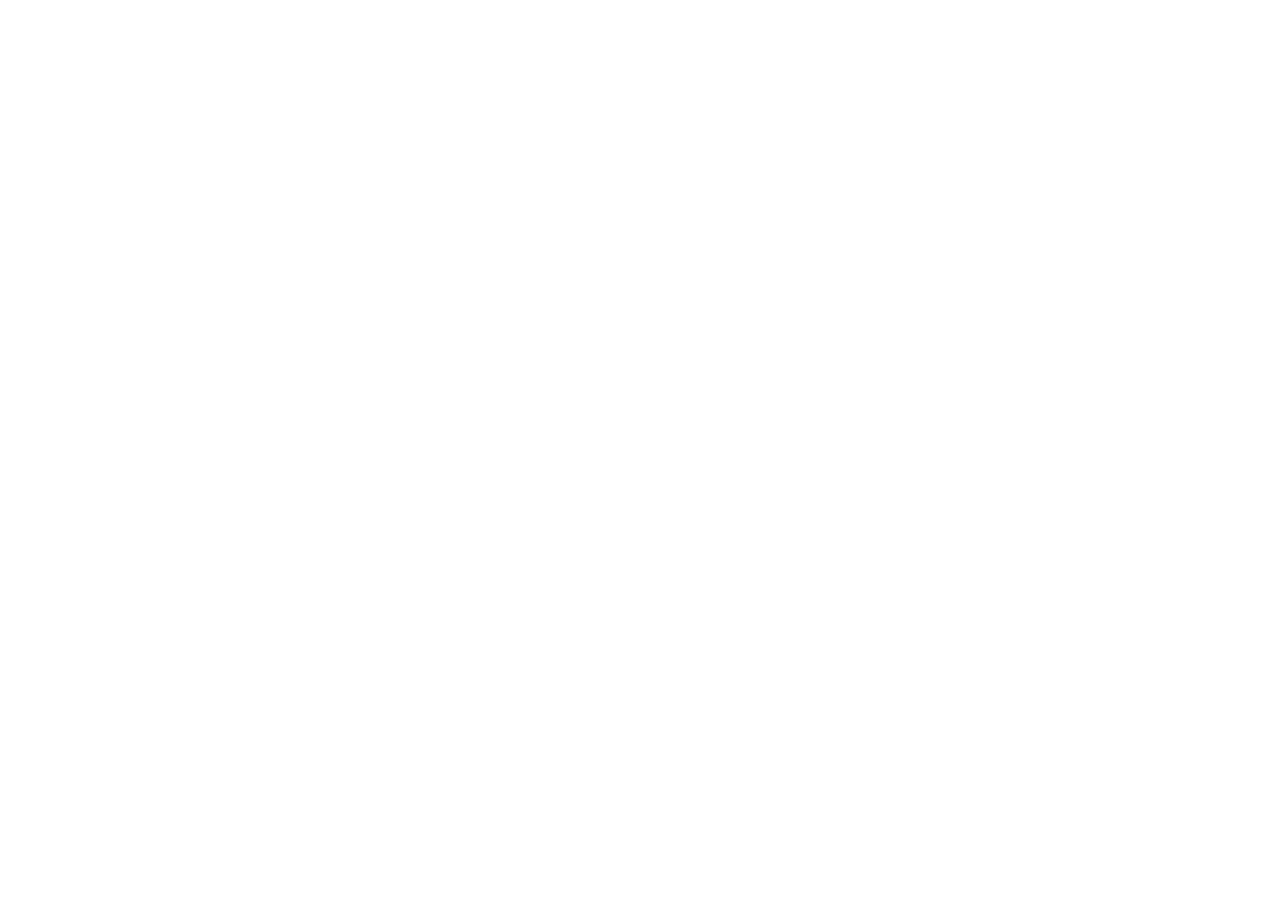
==== commit efec2018: "modified tables" ====
--- a/index.html
+++ b/index.html
@@ -1,13 +1,16 @@
 <!DOCTYPE html>
 <html lang="en" id="calendar" class="no-js" prefix="og: http://ogp.me/ns#">
-<head>
+<head id="ca_head">
   <meta charset="utf-8" />
   <title>ITMD 362: Human-Computer Interaction and Web Design (Spring 2018)</title>
   <meta name="viewport" content="width=device-width, initial-scale=1.0, shrink-to-fit=no" />
   <link rel="stylesheet" href="CSS/screen2.css" media="screen" />
   <link rel="icon" type="image/x-icon" href="http://web.iit.edu/sites/web/themes/iit_web/favicon.ico">
+  <link rel="stylesheet" href="http://netdna.bootstrapcdn.com/bootstrap/3.1.1/css/bootstrap.min.css">
+  <script src="//code.jquery.com/jquery-1.11.0.min.js"></script>
+  <script src="http://netdna.bootstrapcdn.com/bootstrap/3.1.1/js/bootstrap.min.js"></script>
 </head>
-<body>
+<body id="ca_body">
   <div id="page">
     <header id="header">
       <h1><small>ITMD 362</small> Human-Computer Interaction and Web&nbsp;Design</h1>
@@ -25,7 +28,6 @@
         </ul>
       </nav>
     </header>
-
     <main id="content">
       <article class="primary">
         <h2 class="label">Course Calendar</h2>
@@ -40,284 +42,364 @@
               <td class="tabletitle" colspan="1">Topic Schedule&#58;</td>
             </tr>
           </table>
-          <table>
-            <tr class="tablehead">
-              <td class="firstrow">Date</td>
-              <td class="short">Topic</td>
-              <td>Reading</td>
-            </tr>
-            <tr>
-              <td>01/09 Week 1</td>
-              <td class="alignleft">Class Intro HTML review</td>
-              <td>
-                <ol class="alignleft">
-                  <li>Wroblewski, <em>Mobile First,</em>,
-                    <ul><li class="nobullet">Introduction &#x26; Part 1 &#x28;Ch. 1-3&#x29;</li></ul>
-                  </li>
-                  <li>Reread Mozilla Developer Network <a href="#links">Links</a></li>
-                </ol>
-              </td>
-            </tr>
-            <tr id="w2">
-              <td>01/16 Week 2</td>
-              <td class="alignleft">No Class</td>
-              <td></td>
-            </tr>
-            <tr>
-              <td>01/23 Week 3</td>
-              <td class="alignleft">CSS Review, Relative Units</td>
-              <td>
-                <ol class="alignleft">
-                  <li>Jehl, <em>Responsible Responsive Design</em>,
-                    <ul><li class="nobullet">Introduction, Chapters 1 &#x26; 2</li></ul>
-                  </li>
-                </ol>
-              </td>
-            </tr>
-            <tr id="w4">
-              <td>01/30 Week 4</td>
-              <td class="alignleft">JS Review, Responsive Design</td>
-              <td>
-                <ol class="alignleft">
-                  <li>Clark <em>Designing for Touch</em>,
-                    <ul><li class="nobullet">Chapters 1-3</li></ul>
-                  </li>
-                  <li>Wroblewski, <em>Mobile First</em>,
-                    <ul><li class="nobullet">Part 2 &#x28;Ch. 4-7&#x29;</li></ul>
-                  </li>
-                  <li>MDN <a href="https://developer.mozilla.org/en-US/Apps/Progressive/Responsive/responsive_design_building_blocks">The building blocks of responsive design</a></li>
-                </ol>
-              </td>
-            </tr>
-            <tr>
-              <td>02/06 Week 5</td>
-              <td class="alignleft">Touchscreen, and forms</td>
-              <td>
-                <ol class="alignleft">
-                  <li>Clark <em>Designing for Touch</em>,
-                    <ul><li class="nobullet">Chapters 4 &#x26; 5</li></ul>
-                  </li>
-                  <li>Lupton, ed., <em>Type on Screen</em>,
-                    <ul><li class="nobullet">Chapter 1</li></ul>
-                  </li>
-                  <li>MDN: <a href="https://developer.mozilla.org/en-US/docs/Learn/HTML/Forms">HTML Forms Guide</a></li>
-                </ol>
-              </td>
-            </tr>
-            <tr id="w6">
-              <td>02/13 Week 6</td>
-              <td class="alignleft">Typography</td>
-              <td>
-                <ol class="alignleft">
-                  <li>Lupton, ed., <em>Type on Screen</em>,
-                    <ul><li class="nobullet">Chapters 2 &#x26; 4</li></ul>
-                  </li>
-                </ol>
-              </td>
-            </tr>
-            <tr>
-              <td>02/20 Week 7</td>
-              <td class="alignleft">Interface Typography</td>
-              <td>
-                <ol class="alignleft">
-                  <li>Lupton, ed., <em>Type on Screen</em>,
-                    <ul><li class="nobullet">Chapter 5</li></ul>
-                  </li>
-                </ol>
-              </td>
-            </tr>
-            <tr id="w8">
-              <td>02/27 Week 8</td>
-              <td class="alignleft">Colors</td>
-              <td>
-                <ol class="alignleft">
-                  <li>Creative Bloq <a href="http://www.creativebloq.com/colour/colour-theory-11121290">How to master colour theory</a></li>
-                  <li>Google <a href="https://material.io/guidelines/">Material Design</a></li>
-                  <li>
-                    Smashing Magazine, Color Theory for Designers:
-                    <ul>
-                      <li><a href="https://www.smashingmagazine.com/2010/01/color-theory-for-designers-part-1-the-meaning-of-color/">Part 1</a>,
-                      <a href="https://www.smashingmagazine.com/2010/02/color-theory-for-designers-part-2-understanding-concepts-and-terminology/">Part 2</a>,
-                      <a href="https://www.smashingmagazine.com/2010/02/color-theory-for-designer-part-3-creating-your-own-color-palettes/">Part 3</a></li>
+          <div class="panel-group" id="class_schedule">
+            <div class="panel panel-default">
+              <div class="panel-heading" >
+                <h4 class="panel-title">
+                  <a data-toggle="collapse" data-parent="#class_schedule" href="#w1" id="w1_t">01/09 Week 1</a>
+                </h4>
+              </div>
+              <div id="w1" class="panel-collapse collapse in">
+                <div class="panel-body">
+                  <ul>
+                    <li>Class Intro HTML review</li>
+                    <li>Wroblewski, <em>Mobile First,</em>,
+                      <ul><li class="nobullet">Introduction &#x26; Part 1 &#x28;Ch. 1-3&#x29;</li></ul>
+                    </li>
+                    <li>Reread Mozilla Developer Network <a href="#links">Links</a></li>
+                  </ul>
+                </div>
+              </div>
+            </div>
+            <div class="panel panel-default">
+              <div class="panel-heading">
+                <h4 class="panel-title">
+                  <a data-toggle="collapse" data-parent="#class_schedule" href="#w2" id="w2_t">01/16 Week 2</a>
+                </h4>
+              </div>
+              <div id="w2" class="panel-collapse collapse">
+                <div class="panel-body">
+                  <ul>
+                    <li>No Class</li>
+                  </ul>
+                </div>
+              </div>
+            </div>
+            <div class="panel panel-default">
+              <div class="panel-heading">
+                <h4 class="panel-title">
+                  <a data-toggle="collapse" data-parent="#class_schedule" href="#w3" id="w3_t">01/23 Week 3</a>
+                </h4>
+              </div>
+              <div id="w3" class="panel-collapse collapse">
+                <div class="panel-body">
+                  <ul>
+                    <li>CSS Review, Relative Units</li>
+                    <li>Jehl, <em>Responsible Responsive Design</em>,
+                      <ul><li class="nobullet">Introduction, Chapters 1 &#x26; 2</li></ul>
+                    </li>
+                  </ul>
+                </div>
+              </div>
+            </div>
+            <div class="panel panel-default">
+              <div class="panel-heading">
+                <h4 class="panel-title">
+                  <a data-toggle="collapse" data-parent="#class_schedule" href="#w4" id="w4_t">01/30 Week 4</a>
+                </h4>
+              </div>
+              <div id="w4" class="panel-collapse collapse">
+                <div class="panel-body">
+                  <ul>
+                    <li>JS Review, Responsive Design</li>
+                    <li>Clark <em>Designing for Touch</em>,
+                      <ul><li class="nobullet">Chapters 1-3</li></ul>
+                    </li>
+                    <li>Wroblewski, <em>Mobile First</em>,
+                      <ul><li class="nobullet">Part 2 &#x28;Ch. 4-7&#x29;</li></ul>
+                    </li>
+                    <li>MDN <a href="https://developer.mozilla.org/en-US/Apps/Progressive/Responsive/responsive_design_building_blocks">The building blocks of responsive design</a></li>
+                  </ul>
+                </div>
+              </div>
+            </div>
+            <div class="panel panel-default">
+              <div class="panel-heading">
+                <h4 class="panel-title">
+                  <a data-toggle="collapse" data-parent="#class_schedule" href="#w5" id="w5_t">02/06 Week 5</a>
+                </h4>
+              </div>
+              <div id="w5" class="panel-collapse collapse">
+                <div class="panel-body">
+                  <ul>
+                    <li>Touchscreen, and forms</li>
+                    <li>Clark <em>Designing for Touch</em>,
+                      <ul><li class="nobullet">Chapters 4 &#x26; 5</li></ul>
+                    </li>
+                    <li>Lupton, ed., <em>Type on Screen</em>,
+                      <ul><li class="nobullet">Chapter 1</li></ul>
+                    </li>
+                    <li>MDN: <a href="https://developer.mozilla.org/en-US/docs/Learn/HTML/Forms">HTML Forms Guide</a></li>
+                  </ul>
+                </div>
+              </div>
+            </div>
+            <div class="panel panel-default">
+              <div class="panel-heading">
+                <h4 class="panel-title">
+                  <a data-toggle="collapse" data-parent="#class_schedule" href="#w6" id="w6_t">02/13 Week 6</a>
+                </h4>
+              </div>
+              <div id="w6" class="panel-collapse collapse">
+                <div class="panel-body">
+                  <ul>
+                    <li>Typography</li>
+                    <li>Lupton, ed., <em>Type on Screen</em>,
+                      <ul><li class="nobullet">Chapters 2 &#x26; 4</li></ul>
+                    </li>
+                  </ul>
+                </div>
+              </div>
+            </div>
+            <div class="panel panel-default">
+              <div class="panel-heading">
+                <h4 class="panel-title">
+                  <a data-toggle="collapse" data-parent="#class_schedule" href="#w7" id="w7_t">02/20 Week 7</a>
+                </h4>
+              </div>
+              <div id="w7" class="panel-collapse collapse">
+                <div class="panel-body">
+                  <ul>
+                    <li>Interface Typography</li>
+                    <li>Lupton, ed., <em>Type on Screen</em>,
+                      <ul><li class="nobullet">Chapter 5</li></ul>
+                    </li>
+                  </ul>
+                </div>
+              </div>
+            </div>
+            <div class="panel panel-default">
+              <div class="panel-heading">
+                <h4 class="panel-title">
+                  <a data-toggle="collapse" data-parent="#class_schedule" href="#w8" id="w8_t">02/27 Week 8</a>
+                </h4>
+              </div>
+              <div id="w8" class="panel-collapse collapse">
+                <div class="panel-body">
+                  <ul>
+                    <li>Colors</li>
+                    <li>Creative Bloq <a href="http://www.creativebloq.com/colour/colour-theory-11121290">How to master colour theory</a></li>
+                    <li>Google <a href="https://material.io/guidelines/">Material Design</a></li>
+                    <li>
+                      Smashing Magazine, Color Theory for Designers:
+                      <ul>
+                        <li><a href="https://www.smashingmagazine.com/2010/01/color-theory-for-designers-part-1-the-meaning-of-color/">Part 1</a>,
+                        <a href="https://www.smashingmagazine.com/2010/02/color-theory-for-designers-part-2-understanding-concepts-and-terminology/">Part 2</a>,
+                        <a href="https://www.smashingmagazine.com/2010/02/color-theory-for-designer-part-3-creating-your-own-color-palettes/">Part 3</a></li>
+                      </ul>
+                    </li>
+                  </ul>
+                </div>
+              </div>
+            </div>
+            <div class="panel panel-default">
+              <div class="panel-heading">
+                <h4 class="panel-title">
+                  <a data-toggle="collapse" data-parent="#class_schedule" href="#w9" id="w9_t">03/06 Week 9</a>
+                </h4>
+              </div>
+            <div id="w9" class="panel-collapse collapse">
+                <div class="panel-body">
+                  <ul>
+                    <li>Material Design</li>
+                    <li>Lupton <em>Type on Screen</em>,
+                      <ul><li class="nobullet">Chapters 6</li></ul>
+                    </li>
+                    <li>Amin Al Hazmani, <a href="https://alistapart.com/article/motion-with-meaning-semantic-animation-in-interface-design">Motion with Meaning</a></li>
+                    <li>Craig Dehner, <a href="http://thekineticui.com/motion-design-is-the-future-of-ui/">Motion Design is the Future of UI</a></li>
+                    <li>Val Head, <a href="https://alistapart.com/article/designing-safer-web-animation-for-motion-sensitivity">Designing Safer Web Animation For Motion Sensitivity</a></li>
                     </ul>
-                  </li>
-                </ol>
-              </td>
-            </tr>
-            <tr>
-              <td>03/06 Week 9</td>
-              <td class="alignleft">Material Design</td>
-              <td>
-                <ol class="alignleft">
-                  <li>Lupton <em>Type on Screen</em>,
-                    <ul><li class="nobullet">Chapters 6</li></ul>
-                  </li>
-                  <li>Amin Al Hazmani, <a href="https://alistapart.com/article/motion-with-meaning-semantic-animation-in-interface-design">Motion with Meaning</a></li>
-                  <li>Craig Dehner, <a href="http://thekineticui.com/motion-design-is-the-future-of-ui/">Motion Design is the Future of UI</a></li>
-                  <li>Val Head, <a href="https://alistapart.com/article/designing-safer-web-animation-for-motion-sensitivity">Designing Safer Web Animation For Motion Sensitivity</a></li>
-                </ol>
-              </td>
-            </tr>
-            <tr id="w10">
-              <td>03/13 Week 10</td>
-              <td class="alignleft">NO CLASS</td>
-              <td>Enjoy Spring Break!</td>
-            </tr>
-            <tr>
-              <td>03/20 Week 11</td>
-              <td class="alignleft">Motion</td>
-              <td>
-                <ol class="alignleft">
-                  <li>Cheung, <a href="http://www.uxbooth.com/articles/styling-forms-accessibly/">Styling Forms Accessibly</a></li>
-                </ol>
-              </td>
-            </tr>
-            <tr id="w12">
-              <td>03/27 Week 12</td>
-              <td class="alignleft">HCI Guidelines, Ethics</td>
-              <td>
-                <ol class="alignleft">
-                  <li>Jehl, <em>Responsible Responsive Design</em>,
-                    <ul><li class="nobullet">Chapters 3-4</li></ul>
-                  </li>
-                  <li>Apple, <a href="https://developer.apple.com/ios/human-interface-guidelines/overview/themes/">iOS Design Principles</a></li>
-                  <li>Windows, <a href="https://developer.microsoft.com/en-us/windows/desktop/design">Design applications for the Windows desktop</a></li>
-                  <li>GNOME Desktop, <a href="https://developer.gnome.org/hig/stable/">Human Interface Guidelines</a></li>
-                  </ol>
-              </td>
-            </tr>
-            <tr>
-              <td>04/03 Week 13</td>
-              <td class="alignleft">Usability</td>
-              <td>
-                <ol class="alignleft">
-                  <li>Krug, <em>Don’t Make Me Think</em>,
-                    <ul><li class="nobullet">Introduction &#x26; Chapters 1-5</li></ul>
-                  </li>
-                  <li>Lupton <em>Type on Screen</em>,
-                    <ul><li class="nobullet">Chapter 3</li></ul>
-                  </li>
-                </ol>
-              </td>
-            </tr>
-            <tr id="w14">
-              <td>04/10 Week 14</td>
-              <td class="alignleft">Emotional Design</td>
-              <td>
-                <ol class="alignleft">
-                  <li>Krug, <em>Don’t Make Me Think</em>,
-                    <ul><li class="nobullet">Chapters 6-7 &#x26; 10-11</li></ul>
-                  </li>
-                </ol>
-              </td>
-            </tr>
-            <tr>
-              <td>04/17 Week 15</td>
-              <td class="alignleft">Usability Testing</td>
-              <td>
-                <ol class="alignleft">
-                  <li>Krug, <em>Don’t Make Me Think</em>,
-                    <ul><li class="nobullet">Chapters 8-9 &#x26; 12-13</li></ul>
-                  </li>
-                </ol>
-              </td>
-            </tr>
-            <tr id="w16">
-              <td>04/24 Week 16</td>
-              <td class="alignleft">Remote User-Testing</td>
-              <td></td>
-            </tr>
-          </table>
+                </div>
+              </div>
+            </div>
+            <div class="panel panel-default">
+              <div class="panel-heading">
+                <h4 class="panel-title">
+                  <a data-toggle="collapse" data-parent="#class_schedule" href="#w10" id="w10_t">03/13 Week 10</a>
+                </h4>
+              </div>
+              <div id="w10" class="panel-collapse collapse">
+                <div class="panel-body">
+                  <ul>
+                    <li>NO CLASS</li>
+                    <li>Enjoy Spring Break!!!!</li>
+                  </ul>
+                </div>
+              </div>
+            </div>
+            <div class="panel panel-default">
+              <div class="panel-heading">
+                <h4 class="panel-title">
+                  <a data-toggle="collapse" data-parent="#class_schedule" href="#w11" id="w11_t">03/20 Week 11</a>
+                </h4>
+              </div>
+              <div id="w11" class="panel-collapse collapse">
+                <div class="panel-body">
+                  <ul>
+                    <li>Motion</li>
+                    <li>Cheung, <a href="http://www.uxbooth.com/articles/styling-forms-accessibly/">Styling Forms Accessibly</a></li>
+                  </ul>
+                </div>
+              </div>
+            </div>
+            <div class="panel panel-default">
+              <div class="panel-heading">
+                <h4 class="panel-title">
+                  <a data-toggle="collapse" data-parent="#class_schedule" href="#w12" id="w12_t">03/27 Week 12</a>
+                </h4>
+              </div>
+              <div id="w12" class="panel-collapse collapse">
+                <div class="panel-body">
+                  <ul>
+                    <li>Jehl, <em>Responsible Responsive Design</em>,
+                      <ul><li class="nobullet">Chapters 3-4</li></ul>
+                    </li>
+                    <li>Apple, <a href="https://developer.apple.com/ios/human-interface-guidelines/overview/themes/">iOS Design Principles</a></li>
+                    <li>Windows, <a href="https://developer.microsoft.com/en-us/windows/desktop/design">Design applications for the Windows desktop</a></li>
+                    <li>GNOME Desktop, <a href="https://developer.gnome.org/hig/stable/">Human Interface Guidelines</a></li>
+                  </ul>
+                </div>
+              </div>
+            </div>
+            <div class="panel panel-default">
+              <div class="panel-heading">
+                <h4 class="panel-title">
+                  <a data-toggle="collapse" data-parent="#class_schedule" href="#w13" id="w13_t">04/03 Week 13</a>
+                </h4>
+              </div>
+              <div id="w13" class="panel-collapse collapse">
+                <div class="panel-body">
+                  <ul>
+                    <li>Usability</li>
+                    <li>Krug, <em>Don’t Make Me Think</em>,
+                      <ul><li class="nobullet">Introduction &#x26; Chapters 1-5</li></ul>
+                    </li>
+                    <li>Lupton <em>Type on Screen</em>,
+                      <ul><li class="nobullet">Chapter 3</li></ul>
+                    </li>
+                  </ul>
+                </div>
+              </div>
+            </div>
+            <div class="panel panel-default">
+              <div class="panel-heading">
+                <h4 class="panel-title">
+                  <a data-toggle="collapse" data-parent="#class_schedule" href="#w14" id="w14_t">04/10 Week 14</a>
+                </h4>
+              </div>
+              <div id="w14" class="panel-collapse collapse">
+                <div class="panel-body">
+                  <ul>
+                    <li>Emotional Design</li>
+                    <li>Krug, <em>Don’t Make Me Think</em>,
+                      <ul><li class="nobullet">Chapters 6-7 &#x26; 10-11</li></ul>
+                    </li>
+                  </ul>
+                </div>
+              </div>
+            </div>
+            <div class="panel panel-default">
+              <div class="panel-heading">
+                <h4 class="panel-title">
+                  <a data-toggle="collapse" data-parent="#class_schedule" href="#w15" id="w15_t">04/17 Week 15</a>
+                </h4>
+              </div>
+              <div id="w15" class="panel-collapse collapse">
+                <div class="panel-body">
+                  <ul>
+                    <li>Usability Testing</li>
+                    <li>Krug, <em>Don’t Make Me Think</em>,
+                      <ul><li class="nobullet">Chapters 8-9 &#x26; 12-13</li></ul>
+                    </li>
+                  </ul>
+                </div>
+              </div>
+            </div>
+            <div class="panel panel-default">
+              <div class="panel-heading">
+                <h4 class="panel-title">
+                  <a data-toggle="collapse" data-parent="#class_schedule" href="#w16" id="w16_t">04/24 Week 16</a>
+                </h4>
+              </div>
+              <div id="w16" class="panel-collapse collapse">
+                <div class="panel-body">
+                  <ul>
+                    <li>Remote User-Testing</li>
+                  </ul>
+                </div>
+              </div>
+            </div>
+          </div>
         </section>
         <section class="due-dates">
           <table>
             <tr class="tablehead">
-              <td class="firstrow"></td>
               <td class="tabletitle">Homework Schedule&#58;</td>
             </tr>
+            <tr id="labs_t">
+              <td><a href="https://github.com/dkriegls/itmd-362-spring2018/tree/master/Labs">Labs</a></td>
+            </tr>
+            <tr>
+              <td>01/30 Lab-1</td>
+            </tr>
+            <tr>
+              <td>02/13 Lab-2</td>
+            </tr>
+            <tr>
+              <td>02/13 Lab-3</td>
+            </tr>
+            <tr>
+              <td>03/06 Lab-4</td>
+            </tr>
+            <tr>
+              <td>03/13 Lab-5</td>
+            </tr>
+            <tr>
+              <td>03/27 Lab-6</td>
+            </tr>
+            <tr>
+              <td>04/03 Lab-7</td>
+            </tr>
+            <tr>
+              <td>04/10 Lab-8</td>
+            </tr>
+          </table>
+          <table>
             <tr class="tablehead">
-              <td>Date</td>
-              <td class="secondrow">Task Due</td>
-            </tr>
-            <tr id="labs_t">
-              <td></td>
-              <td><a href="https://github.com/dkriegls/itmd-362-spring2018/tree/master/Labs">Labs</a></td>
-            </tr>
-            <tr>
-              <td>01/30</td>
-              <td class="alignleft">Lab-1</td>
-            </tr>
-            <tr>
-              <td>02/13</td>
-              <td class="alignleft">Lab-2</td>
-            </tr>
-            <tr>
-              <td>02/13</td>
-              <td class="alignleft">Lab-3</td>
-            </tr>
-            <tr>
-              <td>03/06</td>
-              <td class="alignleft">Lab-4</td>
-            </tr>
-            <tr>
-              <td>03/13</td>
-              <td class="alignleft">Lab-5</td>
-            </tr>
-            <tr>
-              <td>03/27</td>
-              <td class="alignleft">Lab-6</td>
-            </tr>
-            <tr>
-              <td>04/03</td>
-              <td class="alignleft">Lab-7</td>
-            </tr>
-            <tr>
-              <td>04/10</td>
-              <td class="alignleft">Lab-8</td>
+              <td class="tabletitle">Homework Schedule&#58;</td>
             </tr>
             <tr id="pro1_t">
-              <td></td>
               <td><a href="projects.html#project-one">Project One</a></td>
             </tr>
             <tr>
-              <td>02/20</td>
-              <td class="alignleft">First Turn In</td>
-            </tr>
-            <tr>
-              <td>02/27</td>
-              <td class="alignleft">Comments Due</td>
-            </tr>
-            <tr>
-              <td>03/06</td>
-              <td class="alignleft">Final Turn In</td>
+              <td class="alignleft">02/20 First Turn In</td>
+            </tr>
+            <tr>
+              <td class="alignleft">02/27 Comments Due</td>
+            </tr>
+            <tr>
+              <td class="alignleft">03/06 Final Turn In</td>
             </tr>
             <tr id="pro2_t">
-              <td></td>
               <td><a href="projects.html#project-two">Project Two</a></td>
             </tr>
             <tr>
-              <td>03/20</td>
-              <td class="alignleft">Task Analysis Due</td>
-            </tr>
-            <tr>
-              <td>04/03</td>
-              <td class="alignleft">First Turn In</td>
-            </tr>
-            <tr>
-              <td>04/10</td>
-              <td class="alignleft">Comments Due</td>
-            </tr>
-            <tr>
-              <td>04/24</td>
-              <td class="alignleft">Final Turn In</td>
+              <td class="alignleft">03/20 Task Analysis Due</td>
+            </tr>
+            <tr>
+              <td class="alignleft">04/03 First Turn In</td>
+            </tr>
+            <tr>
+              <td class="alignleft">04/10 Comments Due</td>
+            </tr>
+            <tr>
+              <td class="alignleft">04/24 Final Turn In</td>
             </tr>
             <tr id="pro3_t">
-              <td></td>
               <td><a href="projects.html#project-three">Project Three</a></td>
             </tr>
             <tr>
-              <td>04/24</td>
-              <td class="alignleft">First and Only Turn In</td>
+              <td class="alignleft">04/24 First and Only Turn In</td>
             </tr>
           </table>
         </section>
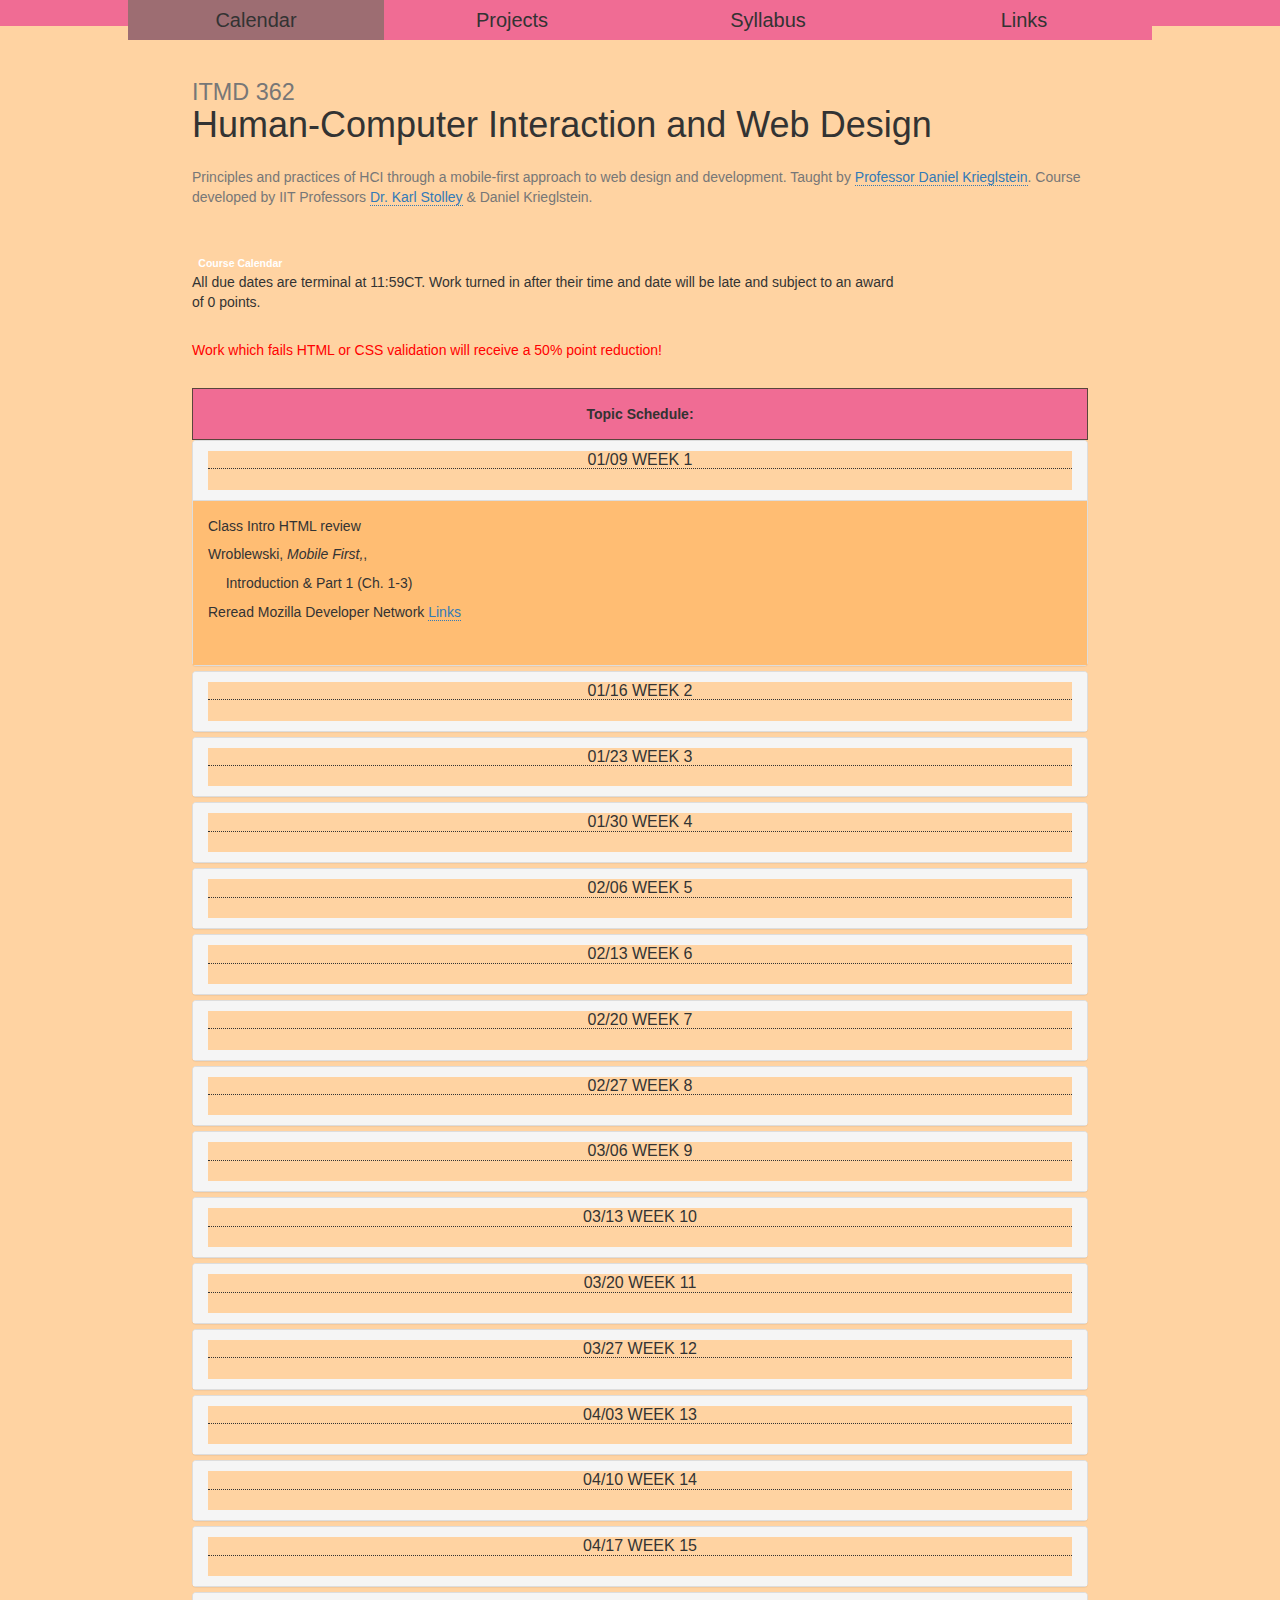
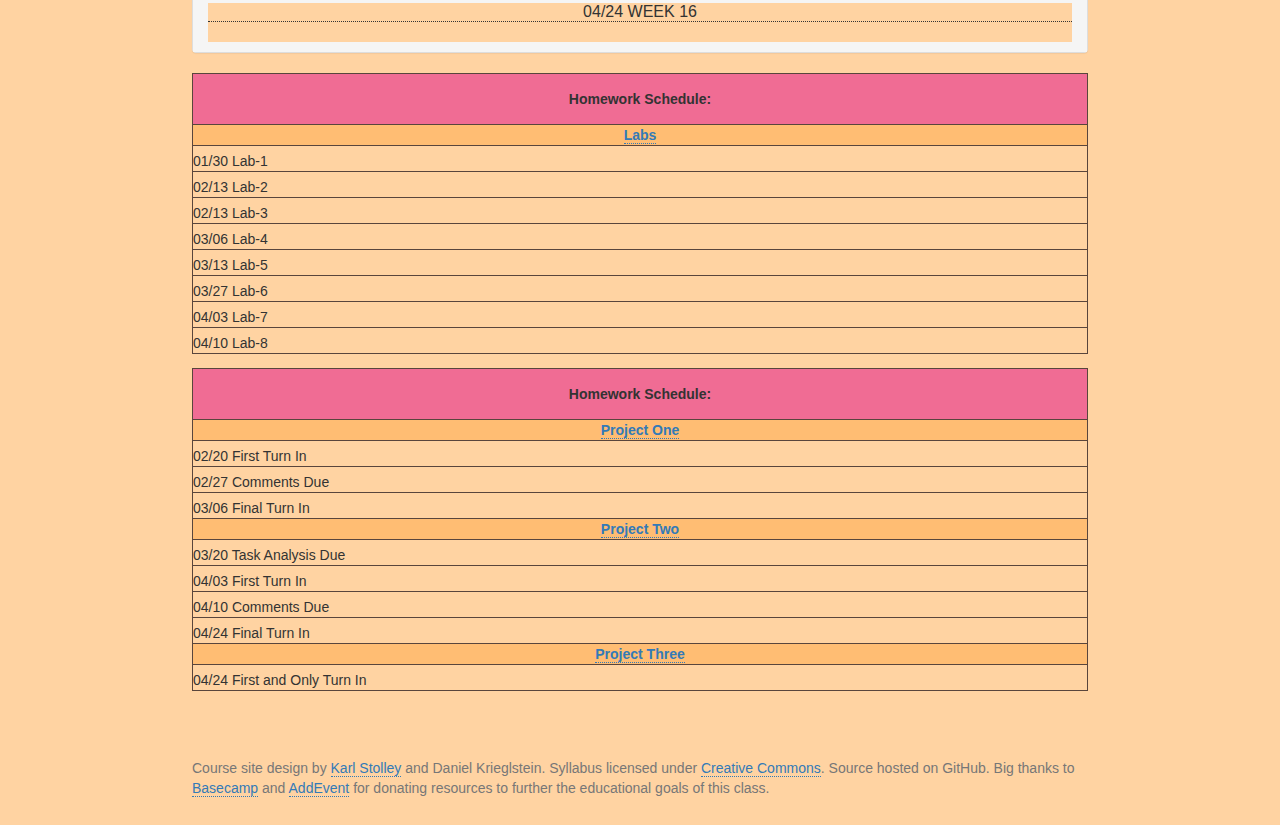
==== commit 42ed5d3e: "adjust font size in links page and index page" ====
--- a/index.html
+++ b/index.html
@@ -340,28 +340,28 @@
               <td><a href="https://github.com/dkriegls/itmd-362-spring2018/tree/master/Labs">Labs</a></td>
             </tr>
             <tr>
-              <td>01/30 Lab-1</td>
-            </tr>
-            <tr>
-              <td>02/13 Lab-2</td>
-            </tr>
-            <tr>
-              <td>02/13 Lab-3</td>
-            </tr>
-            <tr>
-              <td>03/06 Lab-4</td>
-            </tr>
-            <tr>
-              <td>03/13 Lab-5</td>
-            </tr>
-            <tr>
-              <td>03/27 Lab-6</td>
-            </tr>
-            <tr>
-              <td>04/03 Lab-7</td>
-            </tr>
-            <tr>
-              <td>04/10 Lab-8</td>
+              <td class="alignleft">01/30 Lab-1</td>
+            </tr>
+            <tr>
+              <td class="alignleft">02/13 Lab-2</td>
+            </tr>
+            <tr>
+              <td class="alignleft">02/13 Lab-3</td>
+            </tr>
+            <tr>
+              <td class="alignleft">03/06 Lab-4</td>
+            </tr>
+            <tr>
+              <td class="alignleft">03/13 Lab-5</td>
+            </tr>
+            <tr>
+              <td class="alignleft">03/27 Lab-6</td>
+            </tr>
+            <tr>
+              <td class="alignleft">04/03 Lab-7</td>
+            </tr>
+            <tr>
+              <td class="alignleft">04/10 Lab-8</td>
             </tr>
           </table>
           <table>
--- a/CSS/screen2.css
+++ b/CSS/screen2.css
@@ -0,0 +1,593 @@
+/* http://meyerweb.com/eric/tools/css/reset/
+   v2.0 | 20110126
+   License: none (public domain)
+*/
+/* stylelint-disable */
+/* Keep reset CSS to one minified line */
+a,abbr,acronym,address,applet,article,aside,audio,b,big,blockquote,body,canvas,caption,center,cite,code,dd,del,details,dfn,div,dl,dt,em,embed,fieldset,figcaption,figure,footer,form,h1,h2,h3,h4,h5,h6,header,hgroup,html,i,iframe,img,ins,kbd,label,legend,li,mark,menu,nav,object,ol,output,p,pre,q,ruby,s,samp,section,small,span,strike,strong,sub,summary,sup,table,tbody,td,tfoot,th,thead,time,tr,tt,u,ul,var,video{margin:0;padding:0;border:0;font:inherit;vertical-align:baseline}article,aside,details,figcaption,figure,footer,header,hgroup,menu,nav,section{display:block}body{line-height:1}ol,ul{list-style:none}blockquote,q{quotes:none}blockquote:after,blockquote:before,q:after,q:before{content:'';content:none}table{border-collapse:collapse;border-spacing:0}
+/* stylelint-enable */
+
+/* Custom Site Styles */
+
+/*
+  Use the text-size-adjust property
+  to prevent automatically inflating
+  text on orientation changes
+  (portrait to landscape on a phone,
+  for example):
+*/
+
+html {
+  -webkit-text-size-adjust: 100%;
+  -moz-text-size-adjust: 100%;
+  -ie-text-size-adjust: 100%;
+  text-size-adjust: 100%;
+}
+
+/* HTML5 Elements as Blocks; Cribbed from HTML5 Boilerplate */
+article,
+aside,
+details,
+figcaption,
+figure,
+footer,
+header,
+hgroup,
+main,
+menu,
+nav,
+section,
+summary{
+  display: block;
+}
+
+/* ========== Base Styles ========== */
+
+/*
+  Using 19px/1.333 modular scale
+  http://www.modularscale.com/?19&px&1.333&web&text
+*/
+
+html {
+  font-family: "Depot New W00", Helvetica, Arial, sans-serif;
+  padding: 0.75em 9.2308%; /* 12px @ 16px/em; 60px / 650px*/
+  padding-top: 0;
+  background-color: #FFD3A2;
+  color: #59453C;
+}
+body {
+  font-size: 1.1875em;         /* ~ 19px base font size */
+  line-height: 1.2631578947em; /* ~ 24px base line height */
+  background-color: #FFD3A2;
+}
+b,
+strong {
+  font-weight: bold;
+}
+cite,
+em,
+i {
+  font-style: italic;
+}
+ins {
+  text-decoration: none;
+}
+/* Links */
+a {
+  text-decoration: none;
+  color: #567448;
+  border-bottom: 0.05263157895em dotted;
+}
+.preview a {
+  color: #FFCE0B;
+}
+p {
+  padding-bottom: 1.2631578947em;
+}
+li {
+  padding-bottom: 0.6315789474em; /* ~ 12px @ 19px/em */
+}
+ol,
+ul {
+  padding-bottom: 1.2631578947em;
+}
+
+ol > li {
+  margin-left: 1em;
+}
+li ul,
+li ol {
+  padding-top: 0.6315789474em;
+  margin-left: 1.2631578947em;
+}
+/* Avoid over-padding nested lists */
+li ol,
+li ul,
+li:last-child {
+  padding-bottom: 0;
+}
+h1 {
+  font-size: 1.7768947368em; /* ~ 33.761px @ 19px/em */
+  line-height: 1.0663191256em; /* ~ 36px @ 33.761px/em */
+  padding-bottom: 0.3554397085em; /* ~ 12px @ 33.761px/em */
+}
+h2 {
+  font-size: 1.3440526316em; /* ~ 25.537px @ 19px/em */
+  line-height: 0.9398128206em; /* ~ 24px @ 25.537px/em */
+  padding-bottom: 0.9398128206em;
+}
+
+h3 {
+  text-transform: uppercase;
+  font-weight: bold;
+  background-color: #F06C94;
+  padding: 0.5em 0 0.5em 0.3em;
+  margin-bottom: 0.2em;
+}
+
+h4 {
+  text-transform: uppercase;
+  font-weight: bold;
+  padding-bottom: 1.2631578947em;
+}
+h5 {
+  text-transform: none;
+  padding-bottom: 0.6315789474em;
+}
+
+/* ========== Layout ========== */
+
+html {
+  /* Border for the nav to sit on */
+  border-top: 2.6875em solid #F06C94; /* ~ 43px @ 16px/em | 43 = 12 + 19 + 12 from nav */
+}
+nav {
+  position: absolute;
+  width: 100%;
+  top: 0;
+  left: 0;
+}
+#instructor {
+  margin-top: 2.5263157895em;
+}
+#w1,#w2,#w3,
+#w4,#w5,#w6,
+#w7,#w8,#w9,
+#w10,#w11,#w12,
+#w13,#w14,#w15,
+#w16,#labs_t,
+#pro1_t,#pro2_t,
+#pro3_t{
+  background-color: #FFBD73;
+}
+
+#ca_head,
+#ca_body{
+  background-color: #FFD3A2;
+}
+.panel-group{
+  background-color: #FFD3A2;
+}
+.panel-title{
+  background-color: #FFD3A2;
+}
+
+#w1_t,#w2_t,#w3_t,
+#w4_t,#w5_t,#w6_t,
+#w7_t,#w8_t,#w9_t,
+#w10_t,#w11_t,#w12_t,
+#w13_t,#w14_t,#w15_t,
+#w16_t{
+  text-align: center;
+  display: block;
+  background-color: #FFD3A2;
+}
+
+
+
+/* ========== Modules ========== */
+
+/* Header & Footer */
+header {
+  padding-top: 2.5263157895em; /* ~ 48px @ 19px/em */
+  padding-bottom: 1.2631578947em;
+}
+footer {
+  padding-top: 3.7894736842em; /* ~ 72px @ 19px/em */
+}
+small,
+.tagline,
+.fineprint,
+.button {
+  font-weight: 200;
+  color: #777;
+  display: block;
+}
+.preview small {
+  color: #555;
+}
+.assigned small {
+  color: #555;
+}
+.label .button {
+  font-size: 0.744018483em; /* ~ 19px @ 25.537px/em */
+  text-transform: uppercase;
+}
+/* Navigation */
+nav {
+  font-weight: 200;
+}
+.nav{
+  margin-left: 0;
+  padding-bottom: 0;
+}
+.nav li{
+  float: left;
+  width: 25%;
+  list-style-type: none;
+  padding-bottom: 0;
+}
+.nav a {
+  display: block;
+  text-align: center;
+  line-height: 1;
+  padding: 0.6315789474em 0.3157894737em; /* ~ 12px 6px @ 19px/em */
+  color: #333;
+  background-color: #F06C94;
+  border-bottom: 0;
+}
+#calendar #nav-cal a,
+#projects #nav-pro a,
+#policies #nav-pol a,
+#links #nav-lnk a {
+  background-color: #9D6D72;
+}
+
+/* Calendar */
+.calendar-weeks {
+  margin-left: 0;
+  padding-bottom: 0;
+}
+.week {
+  margin-left: 0;
+}
+.week,
+.meeting,
+.assigned > ul > li {
+  list-style-type: none;
+}
+
+.meeting {
+  padding-left: 1.2631578947em;
+  padding-bottom: 1.2631578947em;
+}
+.meeting ol {
+  padding-top: 0;
+}
+.week h4 {
+  padding-right: 0.6315789474em;
+}
+.agenda .meeting {
+  padding-left: 0;
+}
+.agenda ol {
+  margin-left: 0;
+  padding-left: 0;
+  padding-bottom: 1.2631578947em;
+}
+.assigned ol,
+.assigned ul {
+  padding-bottom: 0.6315789474em;
+  margin-left: 0;
+}
+.agenda > ol:first-child {
+  padding-top: 0;
+  padding-bottom: 1.2631578947em;
+}
+
+.preview {
+  background-color: #FFBD73;
+  color: #222;
+  padding-top: 1.2631578947em;
+  margin-right: -11.3208%; /* 60px / 530px (650-120) */
+  padding-right: 11.3208%;
+  margin-left: -11.3208%;
+  padding-left: 11.3208%;
+  margin-bottom: 1.2631578947em;
+}
+.assigned {
+  background-color: rgba(180,168,119,.75);
+  color: #333;
+  padding: 1.2631578947em 11.3208% 0.6315789474em 11.3208%;
+  margin-bottom: 1.8947368421em; /* ~ 36px @ 19px/em */
+  margin-right: -11.3208%; /* 60px / 530px (650-120) */
+  margin-left: -11.3208%;
+}
+.preview .assigned {
+  background-color: #59453C;
+  color: #EEE;
+}
+.preview .assigned small {
+  color: #AAA;
+}
+.assigned h3 {
+  padding-bottom: 0.6315789474em;
+}
+.assigned h4 {
+  padding-bottom: 0;
+}
+
+#current-week:last-child {
+  padding-bottom: 0.6315789474em;
+}
+
+#calendar .preview {
+  margin-bottom: 0;
+}
+#calendar .is-next {
+  margin-bottom: 1.2631578947em;
+}
+
+
+/* Table */
+table {
+	table-layout: fixed;
+	width: 750px;
+  margin-bottom: 1em;
+}
+table, th, td {
+	border: 1px solid #59453C;
+	padding: 0px 10px;
+}
+.tablehead {
+	background-color: #F06C94;
+	text-align: center;
+  font-weight: 700;
+}
+.tabletitle {
+  padding-bottom: 15px;
+  padding-top: 15px;
+  border-left: none;
+}
+#protable {
+  margin-bottom: 0;
+}
+tr .firstrow {
+	border-right: none;
+	width: 75px;
+}
+tr .secondrow {
+	text-align: left;
+}
+td a {
+	font-weight: 700;
+	text-align: center;
+}
+td {
+	text-align: center;
+}
+.nobullet {
+  list-style: none;
+}
+.alignleft {
+	text-align: left;
+  padding-top: 5px;
+}
+.short {
+  width: 120px;
+}
+.redfont {
+	color: red;
+}
+.darkredfont {
+  color: #d70000;
+}
+#tablep {
+	width: 80%
+}
+.addeventstc {
+	margin: 10px;
+	margin-left: 30%;
+	margin-right: 30%;
+}
+#h3wide,
+#inswide {
+  background-color: #F06C94;
+}
+
+/* Policies */
+
+.indent {
+  margin-left: 2em;
+}
+
+#location > p {
+  padding-bottom: 0.5em;
+  text-align: center;
+}
+
+#grading > p {
+  padding-bottom: 0.5em;
+}
+
+/* Projects */
+
+#center {
+  display: block;
+  margin: 0 auto;
+  width: 70%;
+}
+
+
+/* ========== State ========== */
+
+.hasjs .extended {
+  display: none;
+}
+.is-visible .extended {
+  display: block;
+}
+/* js tools*/
+
+
+/* Media Queries */
+
+/* @345px */
+
+@media screen and (min-width: 345px) {
+  html{
+    padding: 0;
+    margin: 0;
+    font-size: 1.5em;
+  }
+  nav {
+    width: 100%;
+    font-size: 1em;
+  }
+  .nav a {
+    font-size: 1em;
+  }
+  table {
+  	table-layout: fixed;
+  	width: 100%;
+    height: auto;
+    margin-bottom: 1em;
+  }
+  table, th, td {
+  	border: 1px solid #59453C;
+  	padding: 0px 10px;
+  }
+  .tablehead {
+  	background-color: #F06C94;
+  	text-align: center;
+    font-weight: auto;
+  }
+  .tabletitle {
+    padding-bottom: 15px;
+    padding-top: 15px;
+    border-left: none;
+  }
+  #calendar,
+  #policies,
+  #projects,
+  #instructor,
+  #links {
+    padding-left: 5%;
+    padding-right: 5%;
+  }
+  #inswide,
+  #h3wide{
+    width: 300px;
+    text-align: left;
+  }
+}
+
+/* @560px */
+
+@media screen and (min-width: 560px) {
+  nav{
+    font-size: 20px;
+  }
+  #inswide,
+  #h3wide{
+    width: 500px;
+  }
+
+  .flexbox .agenda > ol {
+    display: flex;
+    justify-content: space-between;
+  }
+  .flexbox .agenda > ol > li {
+    flex: 0 1 43.5484%;
+    padding: 0;
+  }
+  .assigned {
+    padding: 1.2631578947em 1.8947368421em 0.6315789474em 1.8947368421em;
+    margin-left: -1.8947368421em;
+    margin-right: -1.8947368421em;
+  }
+  .flexbox .link-group {
+    display: flex;
+    flex-wrap: wrap;
+    justify-content: space-between;
+  }
+  .flexbox #course-resources {
+    flex: 0 1 100%;
+  }
+  .flexbox #essential-tools,
+  .flexbox #essential-references {
+    flex: 0 1 43.5484%;
+  }
+  table {
+  	table-layout: fixed;
+  	width: 100%;
+    margin-bottom: 1em;
+  }
+}
+
+/* @650px */
+
+@media screen and (min-width: 650px) {
+  html{
+    font-size: 1em;
+  }
+  #calendar,
+  #policies,
+  #projects,
+  #instructor,
+  #links {
+    padding-left: 15%;
+    padding-right: 15%;
+  }
+  .tagline,
+  .fineprint {
+  }
+  .preview {
+    margin-left: -25%; /* 93/372 */
+    padding-left: 25%;
+    margin-right: -50%; /* 186/372 */
+    padding-right: 50%;
+  }
+  .agenda > ol {
+    display: block;
+  }
+  .link-group {
+    position: relative;
+  }
+  #essential-tools, #course-resources {
+    padding-left: 1em;
+    width: 42.5%;
+    margin-right: 0;
+    padding-bottom: 0.5em;
+  }
+
+  #essential-references {
+    position: absolute;
+    top: 0px;
+    width: 42.5%;
+    margin-left: 55%;
+    padding-bottom: 0.5em;
+  }
+  #inswide,
+  #h3wide{
+    padding-top: 0.5em;
+    width: 500px;
+    padding-bottom: 0.5em;
+  }
+}
+
+@media screen and (min-width: 804px) {
+  .flexbox .agenda > ol {
+    display: flex; /* My life for element/container queries...*/
+  }
+  nav{
+    width: 80%;
+    left: 10%;
+    right: 10%;
+  }
+  #inswide,
+  #h3wide{
+    padding-left: 5%;
+    padding-right: 5%;
+  }
+}
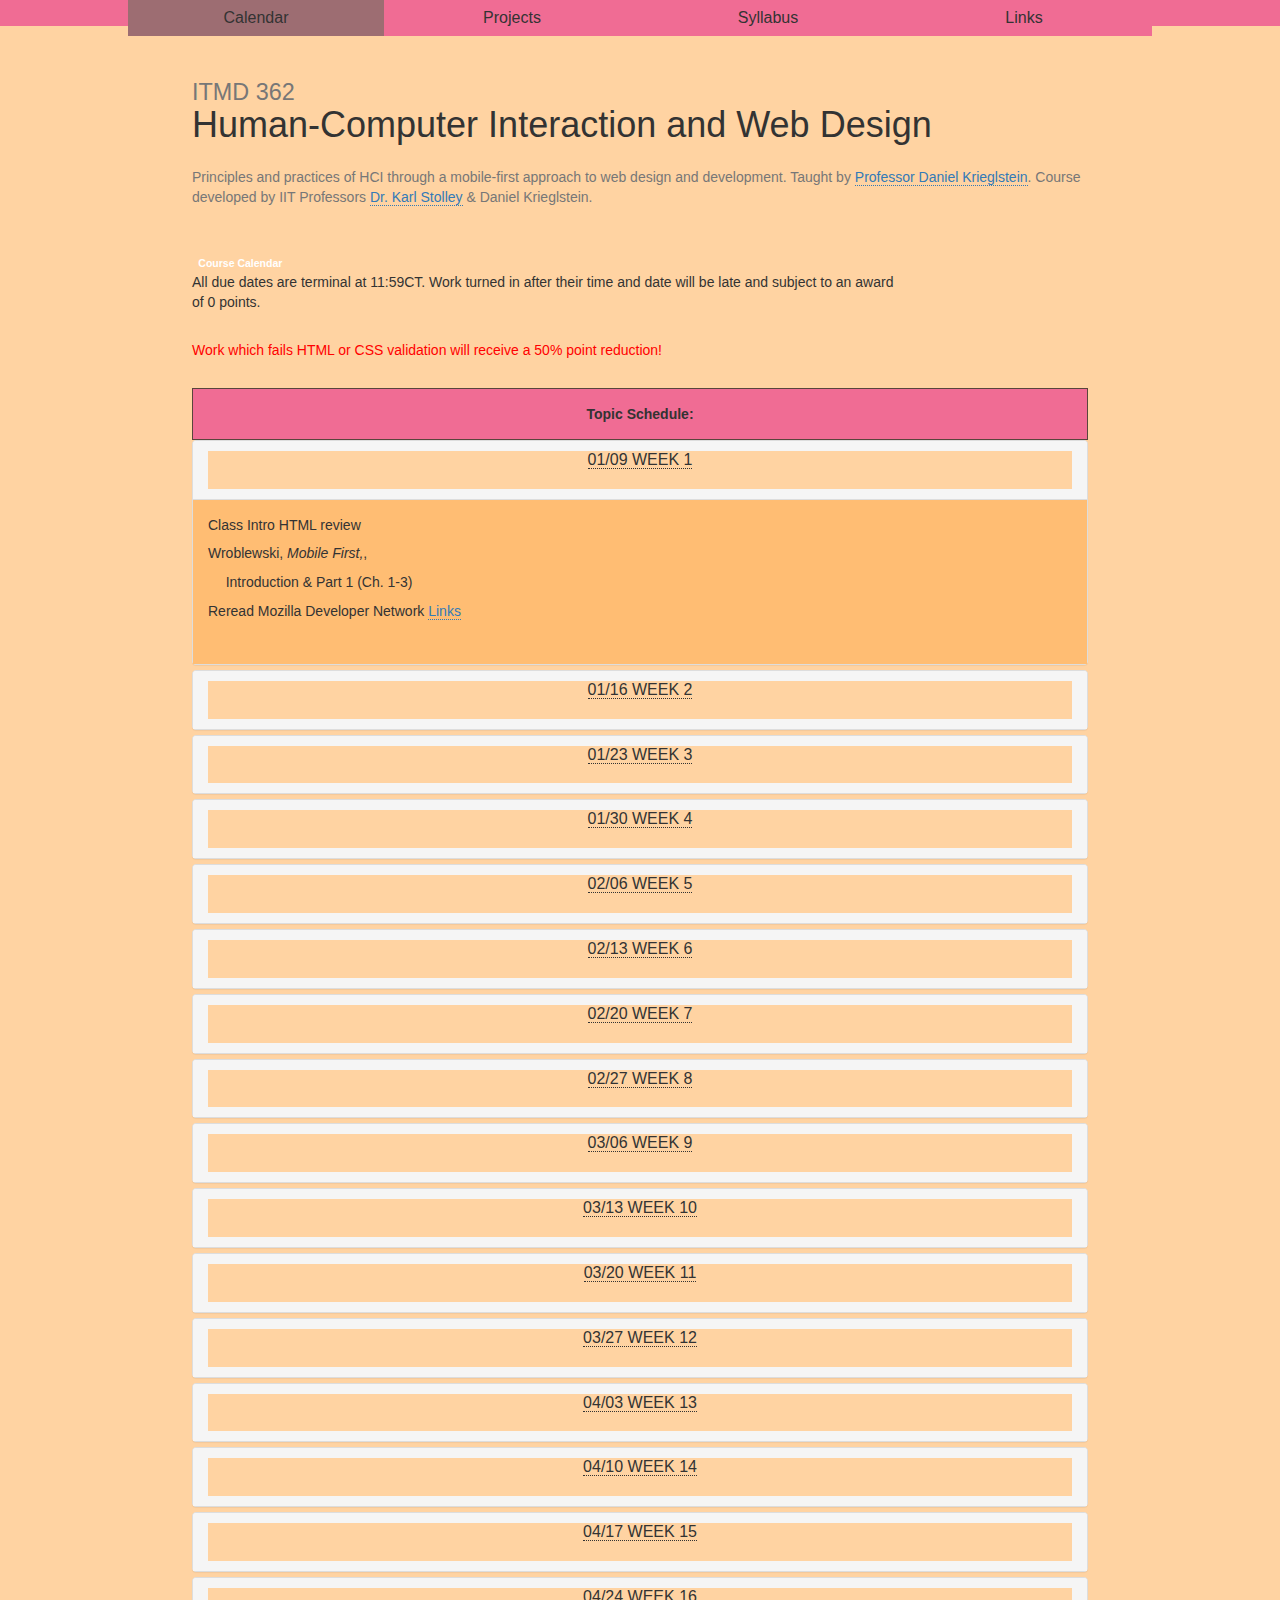
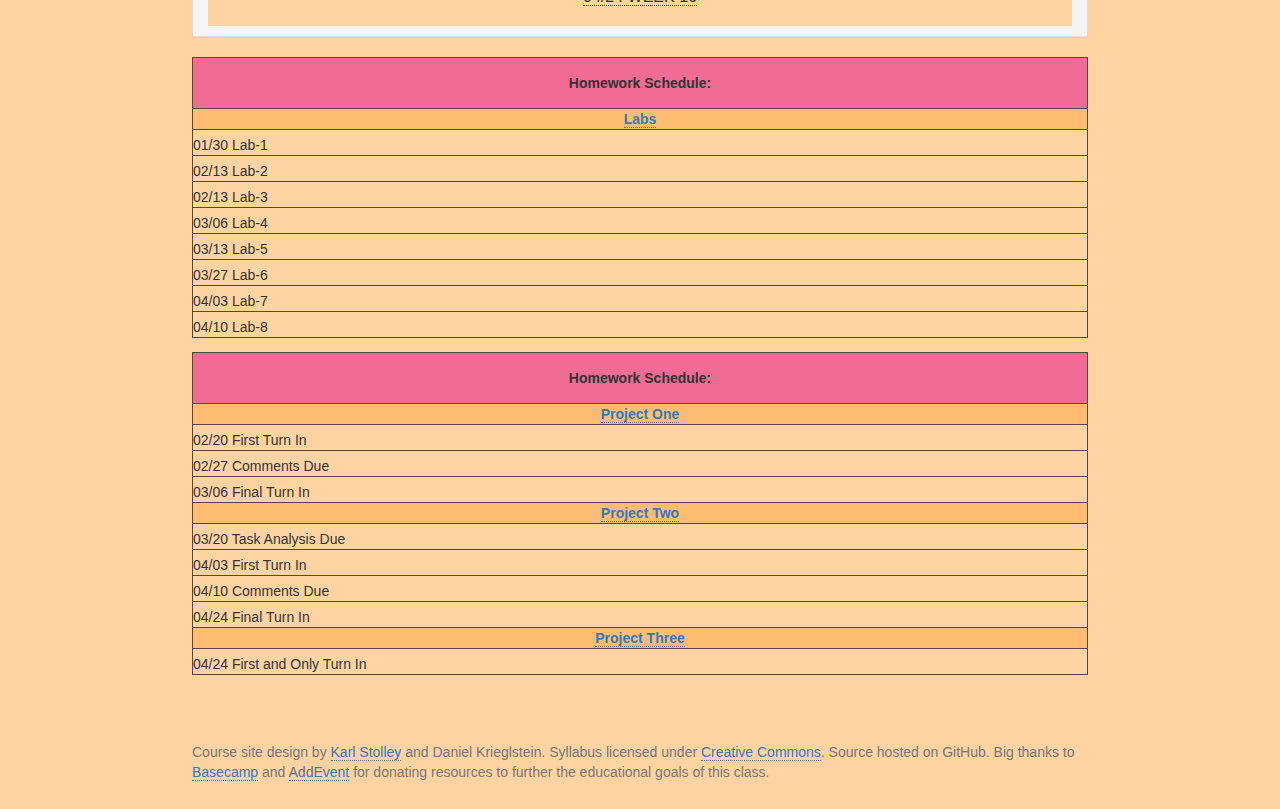
==== commit d1c4dd83: "remove original js links" ====
--- a/index.html
+++ b/index.html
@@ -419,7 +419,7 @@
   </footer>
 <!--#page-->
 </div>
-  <script src="//ajax.googleapis.com/ajax/libs/jquery/2.1.4/jquery.min.js"></script>
-  <script src="site.js"></script>
+  <!--script src="//ajax.googleapis.com/ajax/libs/jquery/2.1.4/jquery.min.js"></script>
+  <script src="site.js"></script-->
 </body>
 </html>
--- a/CSS/screen2.css
+++ b/CSS/screen2.css
@@ -170,6 +170,7 @@
 }
 .panel-title{
   background-color: #FFD3A2;
+  text-align: center;
 }
 
 #w1_t,#w2_t,#w3_t,
@@ -178,8 +179,6 @@
 #w10_t,#w11_t,#w12_t,
 #w13_t,#w14_t,#w15_t,
 #w16_t{
-  text-align: center;
-  display: block;
   background-color: #FFD3A2;
 }
 
@@ -438,14 +437,14 @@
   html{
     padding: 0;
     margin: 0;
-    font-size: 1.5em;
+    font-size: 1em;
   }
   nav {
     width: 100%;
-    font-size: 1em;
+    font-size: 0.8em;
   }
   .nav a {
-    font-size: 1em;
+    font-size: 0.8em;
   }
   table {
   	table-layout: fixed;
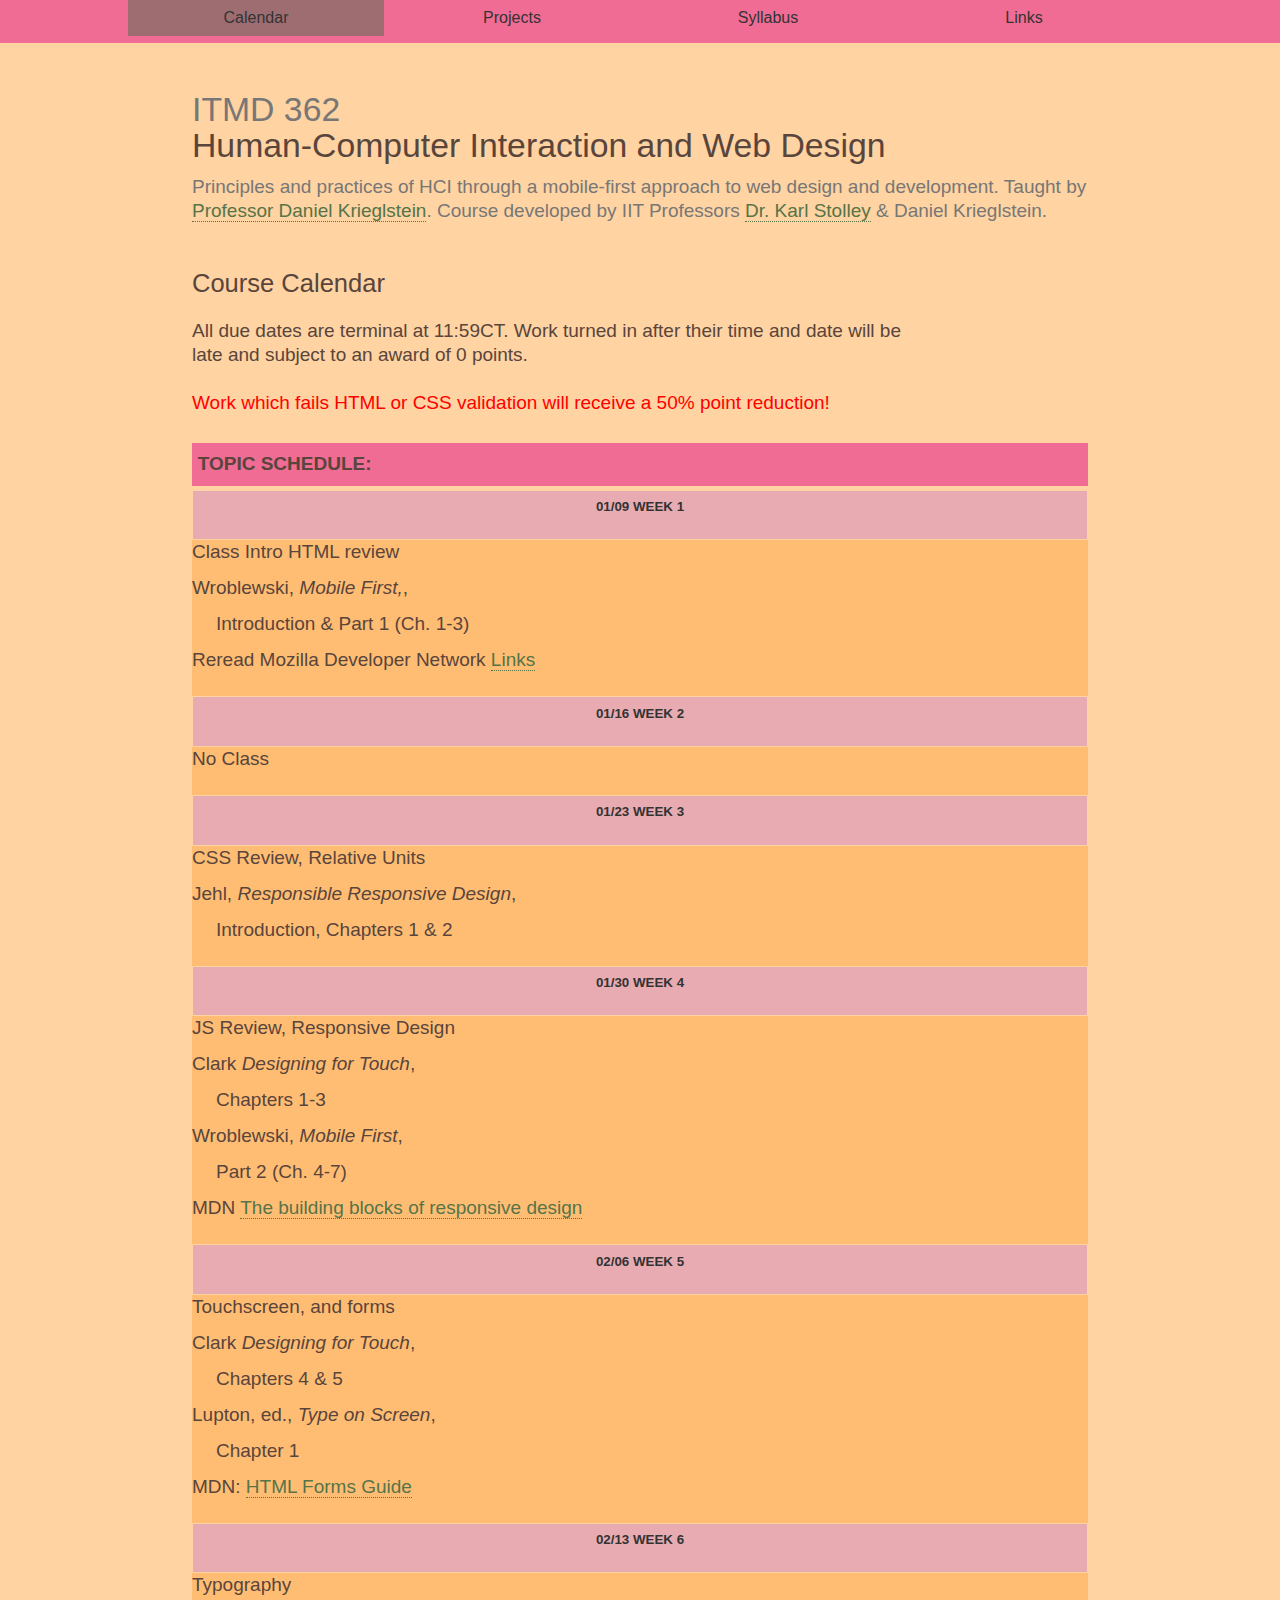
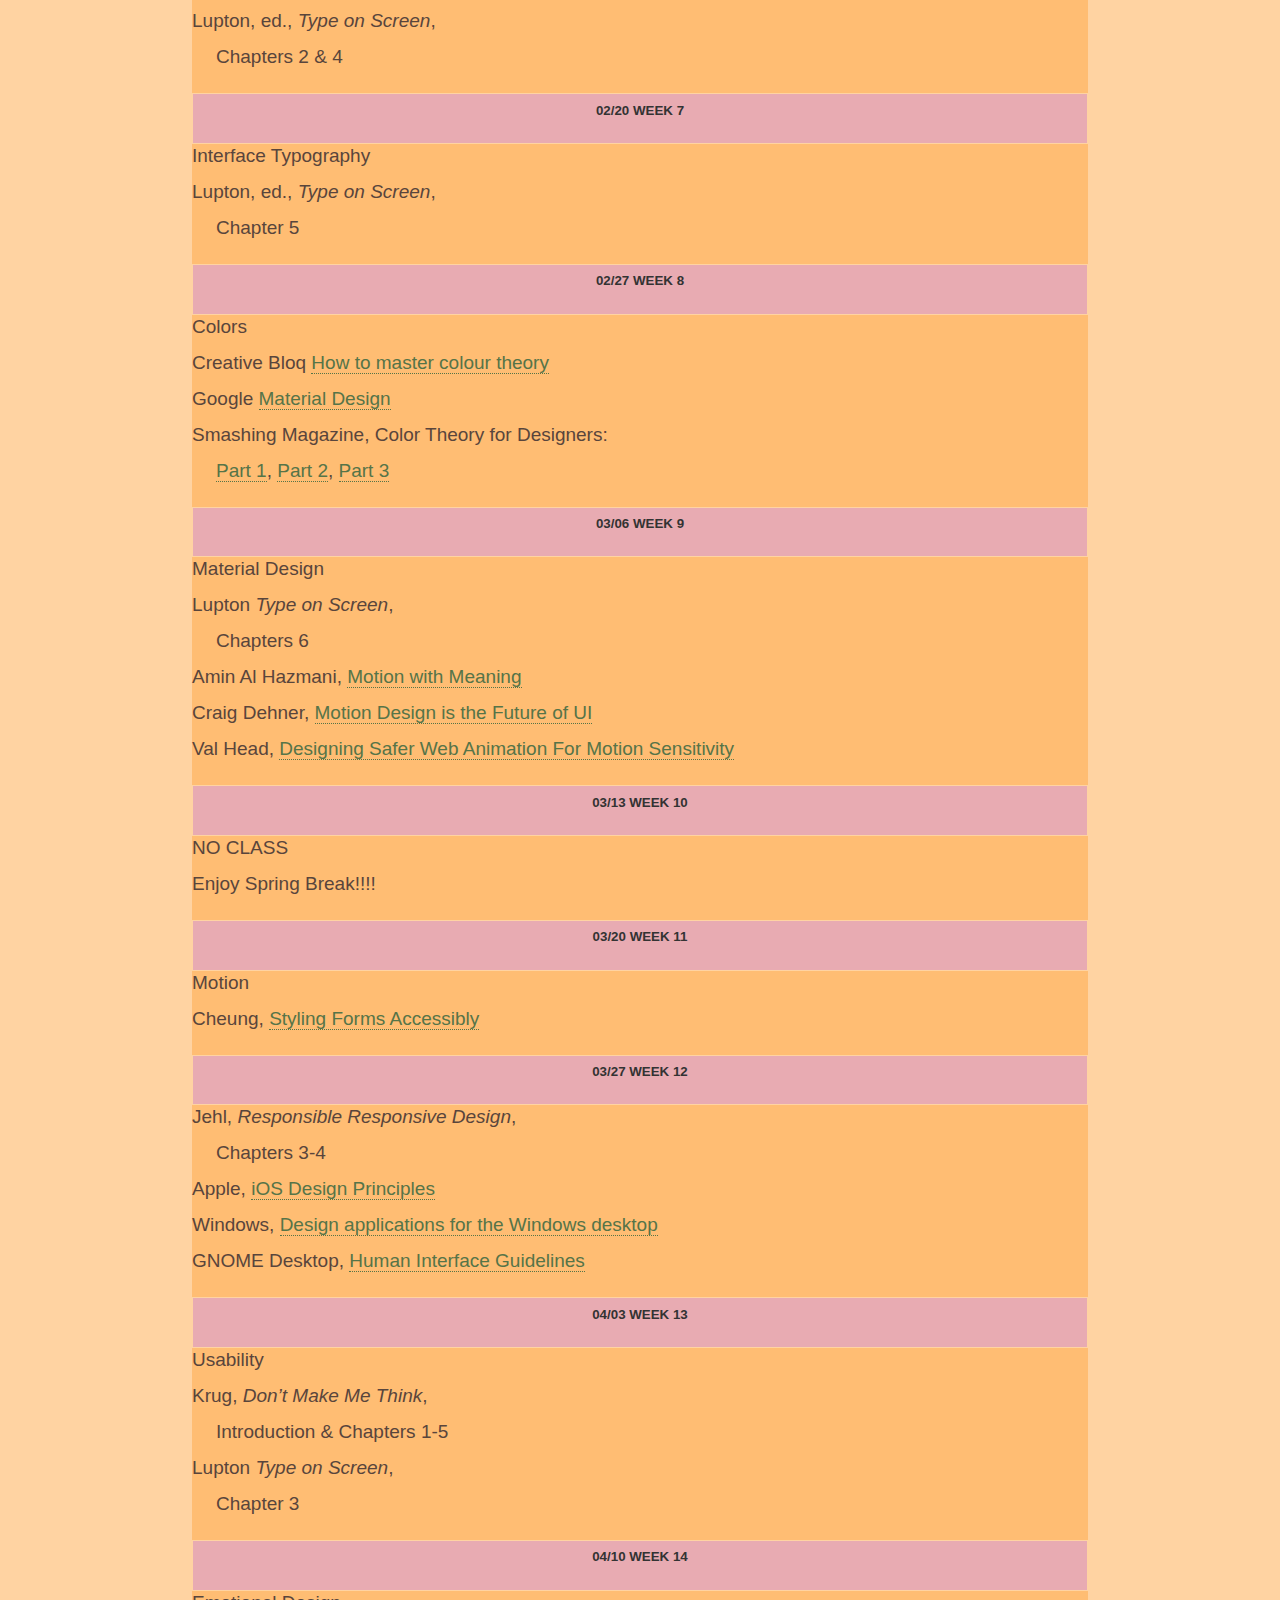
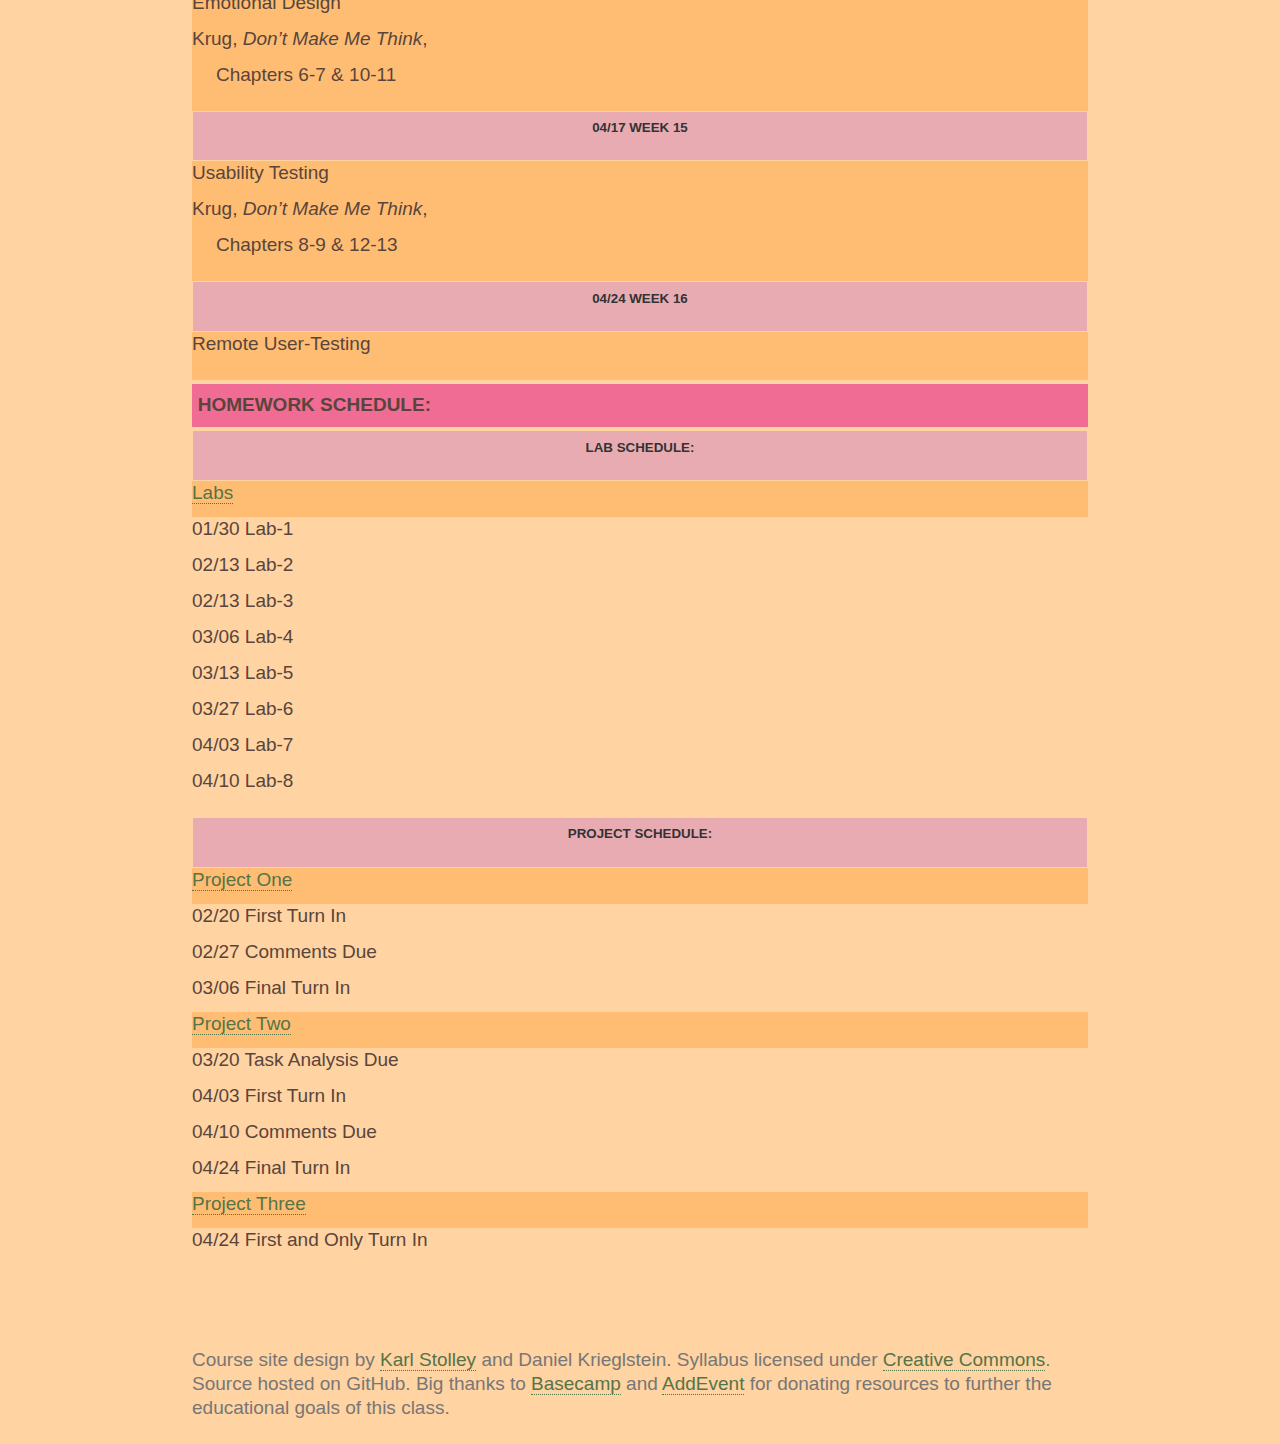
==== commit 6d1df925: "update files to merge team repo" ====
--- a/index.html
+++ b/index.html
@@ -6,9 +6,7 @@
   <meta name="viewport" content="width=device-width, initial-scale=1.0, shrink-to-fit=no" />
   <link rel="stylesheet" href="CSS/screen2.css" media="screen" />
   <link rel="icon" type="image/x-icon" href="http://web.iit.edu/sites/web/themes/iit_web/favicon.ico">
-  <link rel="stylesheet" href="http://netdna.bootstrapcdn.com/bootstrap/3.1.1/css/bootstrap.min.css">
-  <script src="//code.jquery.com/jquery-1.11.0.min.js"></script>
-  <script src="http://netdna.bootstrapcdn.com/bootstrap/3.1.1/js/bootstrap.min.js"></script>
+  <script async src="js/site.js"></script>
 </head>
 <body id="ca_body">
   <div id="page">
@@ -22,9 +20,9 @@
       <nav id="navigation">
         <ul class="nav">
           <li id="nav-cal"><a href="">Calendar</a></li>
-          <li id="nav-pro"><a href="Project/">Projects</a></li>
-          <li id="nav-pol"><a href="Syllabus/">Syllabus</a></li>
-          <li id="nav-lnk"><a href="Links/">Links</a></li>
+          <li id="nav-pro"><a href="projects.html">Projects</a></li>
+          <li id="nav-pol"><a href="syllabus.html">Syllabus</a></li>
+          <li id="nav-lnk"><a href="links.html">Links</a></li>
         </ul>
       </nav>
     </header>
@@ -37,371 +35,271 @@
         </p>
         <p class="redfont">Work which fails HTML or CSS validation will receive a 50&#x25; point reduction!</p>
         <section class="topics">
-          <table id="protable">
-            <tr class="tablehead">
-              <td class="tabletitle" colspan="1">Topic Schedule&#58;</td>
-            </tr>
-          </table>
-          <div class="panel-group" id="class_schedule">
-            <div class="panel panel-default">
-              <div class="panel-heading" >
-                <h4 class="panel-title">
-                  <a data-toggle="collapse" data-parent="#class_schedule" href="#w1" id="w1_t">01/09 Week 1</a>
-                </h4>
-              </div>
-              <div id="w1" class="panel-collapse collapse in">
-                <div class="panel-body">
-                  <ul>
-                    <li>Class Intro HTML review</li>
-                    <li>Wroblewski, <em>Mobile First,</em>,
-                      <ul><li class="nobullet">Introduction &#x26; Part 1 &#x28;Ch. 1-3&#x29;</li></ul>
-                    </li>
-                    <li>Reread Mozilla Developer Network <a href="#links">Links</a></li>
+          <h3>Topic Schedule&#58;</h3>
+          <div id="class_schedule">
+            <div id="week1">
+              <button class="accordion">
+                <h4>01/09 Week 1</h4>
+              </button>
+              <div id="w1" class="panel">
+                <ul>
+                  <li>Class Intro HTML review</li>
+                  <li>Wroblewski, <em>Mobile First,</em>,
+                    <ul><li class="nobullet">Introduction &#x26; Part 1 &#x28;Ch. 1-3&#x29;</li></ul>
+                  </li>
+                  <li>Reread Mozilla Developer Network <a href="#links">Links</a></li>
+                </ul>
+              </div>
+            </div>
+            <div id="week2">
+              <button class="accordion">
+                <h4>01/16 Week 2</h4>
+              </button>
+              <div id="w2" class="panel">
+                <ul>
+                  <li>No Class</li>
+                </ul>
+              </div>
+            </div>
+            <div id="week3">
+              <button class="accordion">
+                <h4>01/23 Week 3</h4>
+              </button>
+              <div id="w3" class="panel">
+                <ul>
+                  <li>CSS Review, Relative Units</li>
+                  <li>Jehl, <em>Responsible Responsive Design</em>,
+                    <ul><li class="nobullet">Introduction, Chapters 1 &#x26; 2</li></ul>
+                  </li>
+                </ul>
+              </div>
+            </div>
+            <div id="week4">
+              <button class="accordion">
+                <h4>01/30 Week 4</h4>
+              </button>
+              <div id="w4" class="panel">
+                <ul>
+                  <li>JS Review, Responsive Design</li>
+                  <li>Clark <em>Designing for Touch</em>,
+                    <ul><li class="nobullet">Chapters 1-3</li></ul>
+                  </li>
+                  <li>Wroblewski, <em>Mobile First</em>,
+                    <ul><li class="nobullet">Part 2 &#x28;Ch. 4-7&#x29;</li></ul>
+                  </li>
+                  <li>MDN <a href="https://developer.mozilla.org/en-US/Apps/Progressive/Responsive/responsive_design_building_blocks">The building blocks of responsive design</a></li>
+                </ul>
+              </div>
+            </div>
+            <div id="week5">
+              <button class="accordion">
+                <h4>02/06 Week 5</h4>
+              </button>
+              <div id="w5" class="panel">
+                <ul>
+                  <li>Touchscreen, and forms</li>
+                  <li>Clark <em>Designing for Touch</em>,
+                    <ul><li class="nobullet">Chapters 4 &#x26; 5</li></ul>
+                  </li>
+                  <li>Lupton, ed., <em>Type on Screen</em>,
+                    <ul><li class="nobullet">Chapter 1</li></ul>
+                  </li>
+                  <li>MDN: <a href="https://developer.mozilla.org/en-US/docs/Learn/HTML/Forms">HTML Forms Guide</a></li>
+                </ul>
+              </div>
+            </div>
+            <div id="week6">
+              <button class="accordion">
+                <h4>02/13 Week 6</h4>
+              </button>
+              <div id="w6" class="panel">
+                <ul>
+                  <li>Typography</li>
+                  <li>Lupton, ed., <em>Type on Screen</em>,
+                    <ul><li class="nobullet">Chapters 2 &#x26; 4</li></ul>
+                  </li>
+                </ul>
+              </div>
+            </div>
+            <div id="week7">
+              <button class="accordion">
+                <h4>02/20 Week 7</h4>
+              </button>
+              <div id="w7" class="panel">
+                <ul>
+                  <li>Interface Typography</li>
+                  <li>Lupton, ed., <em>Type on Screen</em>,
+                    <ul><li class="nobullet">Chapter 5</li></ul>
+                  </li>
+                </ul>
+              </div>
+            </div>
+            <div id="week8">
+              <button class="accordion">
+                <h4>02/27 Week 8</h4>
+              </button>
+              <div id="w8" class="panel">
+                <ul>
+                  <li>Colors</li>
+                  <li>Creative Bloq <a href="http://www.creativebloq.com/colour/colour-theory-11121290">How to master colour theory</a></li>
+                  <li>Google <a href="https://material.io/guidelines/">Material Design</a></li>
+                  <li>
+                    Smashing Magazine, Color Theory for Designers:
+                    <ul>
+                      <li><a href="https://www.smashingmagazine.com/2010/01/color-theory-for-designers-part-1-the-meaning-of-color/">Part 1</a>,
+                      <a href="https://www.smashingmagazine.com/2010/02/color-theory-for-designers-part-2-understanding-concepts-and-terminology/">Part 2</a>,                        <a href="https://www.smashingmagazine.com/2010/02/color-theory-for-designer-part-3-creating-your-own-color-palettes/">Part 3</a></li>
+                    </ul>
+                  </li>
+                </ul>
+              </div>
+            </div>
+            <div id="week9">
+              <button class="accordion">
+                <h4>03/06 Week 9</h4>
+              </button>
+              <div id="w9" class="panel">
+                <ul>
+                  <li>Material Design</li>
+                  <li>Lupton <em>Type on Screen</em>,
+                    <ul><li class="nobullet">Chapters 6</li></ul>
+                  </li>
+                  <li>Amin Al Hazmani, <a href="https://alistapart.com/article/motion-with-meaning-semantic-animation-in-interface-design">Motion with Meaning</a></li>
+                  <li>Craig Dehner, <a href="http://thekineticui.com/motion-design-is-the-future-of-ui/">Motion Design is the Future of UI</a></li>
+                  <li>Val Head, <a href="https://alistapart.com/article/designing-safer-web-animation-for-motion-sensitivity">Designing Safer Web Animation For Motion Sensitivity</a></li>
                   </ul>
-                </div>
-              </div>
-            </div>
-            <div class="panel panel-default">
-              <div class="panel-heading">
-                <h4 class="panel-title">
-                  <a data-toggle="collapse" data-parent="#class_schedule" href="#w2" id="w2_t">01/16 Week 2</a>
-                </h4>
-              </div>
-              <div id="w2" class="panel-collapse collapse">
-                <div class="panel-body">
-                  <ul>
-                    <li>No Class</li>
-                  </ul>
-                </div>
-              </div>
-            </div>
-            <div class="panel panel-default">
-              <div class="panel-heading">
-                <h4 class="panel-title">
-                  <a data-toggle="collapse" data-parent="#class_schedule" href="#w3" id="w3_t">01/23 Week 3</a>
-                </h4>
-              </div>
-              <div id="w3" class="panel-collapse collapse">
-                <div class="panel-body">
-                  <ul>
-                    <li>CSS Review, Relative Units</li>
-                    <li>Jehl, <em>Responsible Responsive Design</em>,
-                      <ul><li class="nobullet">Introduction, Chapters 1 &#x26; 2</li></ul>
-                    </li>
-                  </ul>
-                </div>
-              </div>
-            </div>
-            <div class="panel panel-default">
-              <div class="panel-heading">
-                <h4 class="panel-title">
-                  <a data-toggle="collapse" data-parent="#class_schedule" href="#w4" id="w4_t">01/30 Week 4</a>
-                </h4>
-              </div>
-              <div id="w4" class="panel-collapse collapse">
-                <div class="panel-body">
-                  <ul>
-                    <li>JS Review, Responsive Design</li>
-                    <li>Clark <em>Designing for Touch</em>,
-                      <ul><li class="nobullet">Chapters 1-3</li></ul>
-                    </li>
-                    <li>Wroblewski, <em>Mobile First</em>,
-                      <ul><li class="nobullet">Part 2 &#x28;Ch. 4-7&#x29;</li></ul>
-                    </li>
-                    <li>MDN <a href="https://developer.mozilla.org/en-US/Apps/Progressive/Responsive/responsive_design_building_blocks">The building blocks of responsive design</a></li>
-                  </ul>
-                </div>
-              </div>
-            </div>
-            <div class="panel panel-default">
-              <div class="panel-heading">
-                <h4 class="panel-title">
-                  <a data-toggle="collapse" data-parent="#class_schedule" href="#w5" id="w5_t">02/06 Week 5</a>
-                </h4>
-              </div>
-              <div id="w5" class="panel-collapse collapse">
-                <div class="panel-body">
-                  <ul>
-                    <li>Touchscreen, and forms</li>
-                    <li>Clark <em>Designing for Touch</em>,
-                      <ul><li class="nobullet">Chapters 4 &#x26; 5</li></ul>
-                    </li>
-                    <li>Lupton, ed., <em>Type on Screen</em>,
-                      <ul><li class="nobullet">Chapter 1</li></ul>
-                    </li>
-                    <li>MDN: <a href="https://developer.mozilla.org/en-US/docs/Learn/HTML/Forms">HTML Forms Guide</a></li>
-                  </ul>
-                </div>
-              </div>
-            </div>
-            <div class="panel panel-default">
-              <div class="panel-heading">
-                <h4 class="panel-title">
-                  <a data-toggle="collapse" data-parent="#class_schedule" href="#w6" id="w6_t">02/13 Week 6</a>
-                </h4>
-              </div>
-              <div id="w6" class="panel-collapse collapse">
-                <div class="panel-body">
-                  <ul>
-                    <li>Typography</li>
-                    <li>Lupton, ed., <em>Type on Screen</em>,
-                      <ul><li class="nobullet">Chapters 2 &#x26; 4</li></ul>
-                    </li>
-                  </ul>
-                </div>
-              </div>
-            </div>
-            <div class="panel panel-default">
-              <div class="panel-heading">
-                <h4 class="panel-title">
-                  <a data-toggle="collapse" data-parent="#class_schedule" href="#w7" id="w7_t">02/20 Week 7</a>
-                </h4>
-              </div>
-              <div id="w7" class="panel-collapse collapse">
-                <div class="panel-body">
-                  <ul>
-                    <li>Interface Typography</li>
-                    <li>Lupton, ed., <em>Type on Screen</em>,
-                      <ul><li class="nobullet">Chapter 5</li></ul>
-                    </li>
-                  </ul>
-                </div>
-              </div>
-            </div>
-            <div class="panel panel-default">
-              <div class="panel-heading">
-                <h4 class="panel-title">
-                  <a data-toggle="collapse" data-parent="#class_schedule" href="#w8" id="w8_t">02/27 Week 8</a>
-                </h4>
-              </div>
-              <div id="w8" class="panel-collapse collapse">
-                <div class="panel-body">
-                  <ul>
-                    <li>Colors</li>
-                    <li>Creative Bloq <a href="http://www.creativebloq.com/colour/colour-theory-11121290">How to master colour theory</a></li>
-                    <li>Google <a href="https://material.io/guidelines/">Material Design</a></li>
-                    <li>
-                      Smashing Magazine, Color Theory for Designers:
-                      <ul>
-                        <li><a href="https://www.smashingmagazine.com/2010/01/color-theory-for-designers-part-1-the-meaning-of-color/">Part 1</a>,
-                        <a href="https://www.smashingmagazine.com/2010/02/color-theory-for-designers-part-2-understanding-concepts-and-terminology/">Part 2</a>,
-                        <a href="https://www.smashingmagazine.com/2010/02/color-theory-for-designer-part-3-creating-your-own-color-palettes/">Part 3</a></li>
-                      </ul>
-                    </li>
-                  </ul>
-                </div>
-              </div>
-            </div>
-            <div class="panel panel-default">
-              <div class="panel-heading">
-                <h4 class="panel-title">
-                  <a data-toggle="collapse" data-parent="#class_schedule" href="#w9" id="w9_t">03/06 Week 9</a>
-                </h4>
-              </div>
-            <div id="w9" class="panel-collapse collapse">
-                <div class="panel-body">
-                  <ul>
-                    <li>Material Design</li>
-                    <li>Lupton <em>Type on Screen</em>,
-                      <ul><li class="nobullet">Chapters 6</li></ul>
-                    </li>
-                    <li>Amin Al Hazmani, <a href="https://alistapart.com/article/motion-with-meaning-semantic-animation-in-interface-design">Motion with Meaning</a></li>
-                    <li>Craig Dehner, <a href="http://thekineticui.com/motion-design-is-the-future-of-ui/">Motion Design is the Future of UI</a></li>
-                    <li>Val Head, <a href="https://alistapart.com/article/designing-safer-web-animation-for-motion-sensitivity">Designing Safer Web Animation For Motion Sensitivity</a></li>
-                    </ul>
-                </div>
-              </div>
-            </div>
-            <div class="panel panel-default">
-              <div class="panel-heading">
-                <h4 class="panel-title">
-                  <a data-toggle="collapse" data-parent="#class_schedule" href="#w10" id="w10_t">03/13 Week 10</a>
-                </h4>
-              </div>
-              <div id="w10" class="panel-collapse collapse">
-                <div class="panel-body">
-                  <ul>
-                    <li>NO CLASS</li>
-                    <li>Enjoy Spring Break!!!!</li>
-                  </ul>
-                </div>
-              </div>
-            </div>
-            <div class="panel panel-default">
-              <div class="panel-heading">
-                <h4 class="panel-title">
-                  <a data-toggle="collapse" data-parent="#class_schedule" href="#w11" id="w11_t">03/20 Week 11</a>
-                </h4>
-              </div>
-              <div id="w11" class="panel-collapse collapse">
-                <div class="panel-body">
-                  <ul>
-                    <li>Motion</li>
-                    <li>Cheung, <a href="http://www.uxbooth.com/articles/styling-forms-accessibly/">Styling Forms Accessibly</a></li>
-                  </ul>
-                </div>
-              </div>
-            </div>
-            <div class="panel panel-default">
-              <div class="panel-heading">
-                <h4 class="panel-title">
-                  <a data-toggle="collapse" data-parent="#class_schedule" href="#w12" id="w12_t">03/27 Week 12</a>
-                </h4>
-              </div>
-              <div id="w12" class="panel-collapse collapse">
-                <div class="panel-body">
-                  <ul>
-                    <li>Jehl, <em>Responsible Responsive Design</em>,
-                      <ul><li class="nobullet">Chapters 3-4</li></ul>
-                    </li>
-                    <li>Apple, <a href="https://developer.apple.com/ios/human-interface-guidelines/overview/themes/">iOS Design Principles</a></li>
-                    <li>Windows, <a href="https://developer.microsoft.com/en-us/windows/desktop/design">Design applications for the Windows desktop</a></li>
-                    <li>GNOME Desktop, <a href="https://developer.gnome.org/hig/stable/">Human Interface Guidelines</a></li>
-                  </ul>
-                </div>
-              </div>
-            </div>
-            <div class="panel panel-default">
-              <div class="panel-heading">
-                <h4 class="panel-title">
-                  <a data-toggle="collapse" data-parent="#class_schedule" href="#w13" id="w13_t">04/03 Week 13</a>
-                </h4>
-              </div>
-              <div id="w13" class="panel-collapse collapse">
-                <div class="panel-body">
-                  <ul>
-                    <li>Usability</li>
-                    <li>Krug, <em>Don’t Make Me Think</em>,
-                      <ul><li class="nobullet">Introduction &#x26; Chapters 1-5</li></ul>
-                    </li>
-                    <li>Lupton <em>Type on Screen</em>,
-                      <ul><li class="nobullet">Chapter 3</li></ul>
-                    </li>
-                  </ul>
-                </div>
-              </div>
-            </div>
-            <div class="panel panel-default">
-              <div class="panel-heading">
-                <h4 class="panel-title">
-                  <a data-toggle="collapse" data-parent="#class_schedule" href="#w14" id="w14_t">04/10 Week 14</a>
-                </h4>
-              </div>
-              <div id="w14" class="panel-collapse collapse">
-                <div class="panel-body">
-                  <ul>
-                    <li>Emotional Design</li>
-                    <li>Krug, <em>Don’t Make Me Think</em>,
-                      <ul><li class="nobullet">Chapters 6-7 &#x26; 10-11</li></ul>
-                    </li>
-                  </ul>
-                </div>
-              </div>
-            </div>
-            <div class="panel panel-default">
-              <div class="panel-heading">
-                <h4 class="panel-title">
-                  <a data-toggle="collapse" data-parent="#class_schedule" href="#w15" id="w15_t">04/17 Week 15</a>
-                </h4>
-              </div>
-              <div id="w15" class="panel-collapse collapse">
-                <div class="panel-body">
-                  <ul>
-                    <li>Usability Testing</li>
-                    <li>Krug, <em>Don’t Make Me Think</em>,
-                      <ul><li class="nobullet">Chapters 8-9 &#x26; 12-13</li></ul>
-                    </li>
-                  </ul>
-                </div>
-              </div>
-            </div>
-            <div class="panel panel-default">
-              <div class="panel-heading">
-                <h4 class="panel-title">
-                  <a data-toggle="collapse" data-parent="#class_schedule" href="#w16" id="w16_t">04/24 Week 16</a>
-                </h4>
-              </div>
-              <div id="w16" class="panel-collapse collapse">
-                <div class="panel-body">
-                  <ul>
-                    <li>Remote User-Testing</li>
-                  </ul>
-                </div>
+              </div>
+            </div>
+            <div id="week10">
+              <button class="accordion">
+                <h4>03/13 Week 10</h4>
+              </button>
+              <div id="w10" class="panel">
+                <ul>
+                  <li>NO CLASS</li>
+                  <li>Enjoy Spring Break!!!!</li>
+                </ul>
+              </div>
+            </div>
+            <div id="week11">
+              <button class="accordion">
+                <h4>03/20 Week 11</h4>
+              </button>
+              <div id="w11" class="panel">
+                <ul>
+                  <li>Motion</li>
+                  <li>Cheung, <a href="http://www.uxbooth.com/articles/styling-forms-accessibly/">Styling Forms Accessibly</a></li>
+                </ul>
+              </div>
+            </div>
+            <div id="week12">
+              <button class="accordion">
+                <h4>03/27 Week 12</h4>
+              </button>
+              <div id="w12" class="panel">
+                <ul>
+                  <li>Jehl, <em>Responsible Responsive Design</em>,
+                    <ul><li class="nobullet">Chapters 3-4</li></ul>
+                  </li>
+                  <li>Apple, <a href="https://developer.apple.com/ios/human-interface-guidelines/overview/themes/">iOS Design Principles</a></li>
+                  <li>Windows, <a href="https://developer.microsoft.com/en-us/windows/desktop/design">Design applications for the Windows desktop</a></li>
+                  <li>GNOME Desktop, <a href="https://developer.gnome.org/hig/stable/">Human Interface Guidelines</a></li>
+                </ul>
+              </div>
+            </div>
+            <div id="week13">
+              <button class="accordion">
+                <h4>04/03 Week 13</h4>
+              </button>
+              <div id="w13" class="panel">
+                <ul>
+                  <li>Usability</li>
+                  <li>Krug, <em>Don’t Make Me Think</em>,
+                    <ul><li class="nobullet">Introduction &#x26; Chapters 1-5</li></ul>
+                  </li>
+                  <li>Lupton <em>Type on Screen</em>,
+                    <ul><li class="nobullet">Chapter 3</li></ul>
+                  </li>
+                </ul>
+              </div>
+            </div>
+            <div id="week14">
+              <button class="accordion">
+                <h4>04/10 Week 14</h4>
+              </button>
+              <div id="w14" class="panel">
+                <ul>
+                  <li>Emotional Design</li>
+                  <li>Krug, <em>Don’t Make Me Think</em>,
+                    <ul><li class="nobullet">Chapters 6-7 &#x26; 10-11</li></ul>
+                  </li>
+                </ul>
+              </div>
+            </div>
+            <div id="week15">
+              <button class="accordion">
+                <h4>04/17 Week 15</h4>
+              </button>
+              <div id="w15" class="panel">
+                <ul>
+                  <li>Usability Testing</li>
+                  <li>Krug, <em>Don’t Make Me Think</em>,
+                    <ul><li class="nobullet">Chapters 8-9 &#x26; 12-13</li></ul>
+                  </li>
+                </ul>
+              </div>
+            </div>
+            <div id="week16">
+              <button class="accordion">
+                <h4>04/24 Week 16</h4>
+              </button>
+              <div id="w16" class="panel">
+                <ul>
+                  <li>Remote User-Testing</li>
+                </ul>
               </div>
             </div>
           </div>
         </section>
         <section class="due-dates">
-          <table>
-            <tr class="tablehead">
-              <td class="tabletitle">Homework Schedule&#58;</td>
-            </tr>
-            <tr id="labs_t">
-              <td><a href="https://github.com/dkriegls/itmd-362-spring2018/tree/master/Labs">Labs</a></td>
-            </tr>
-            <tr>
-              <td class="alignleft">01/30 Lab-1</td>
-            </tr>
-            <tr>
-              <td class="alignleft">02/13 Lab-2</td>
-            </tr>
-            <tr>
-              <td class="alignleft">02/13 Lab-3</td>
-            </tr>
-            <tr>
-              <td class="alignleft">03/06 Lab-4</td>
-            </tr>
-            <tr>
-              <td class="alignleft">03/13 Lab-5</td>
-            </tr>
-            <tr>
-              <td class="alignleft">03/27 Lab-6</td>
-            </tr>
-            <tr>
-              <td class="alignleft">04/03 Lab-7</td>
-            </tr>
-            <tr>
-              <td class="alignleft">04/10 Lab-8</td>
-            </tr>
-          </table>
-          <table>
-            <tr class="tablehead">
-              <td class="tabletitle">Homework Schedule&#58;</td>
-            </tr>
-            <tr id="pro1_t">
-              <td><a href="projects.html#project-one">Project One</a></td>
-            </tr>
-            <tr>
-              <td class="alignleft">02/20 First Turn In</td>
-            </tr>
-            <tr>
-              <td class="alignleft">02/27 Comments Due</td>
-            </tr>
-            <tr>
-              <td class="alignleft">03/06 Final Turn In</td>
-            </tr>
-            <tr id="pro2_t">
-              <td><a href="projects.html#project-two">Project Two</a></td>
-            </tr>
-            <tr>
-              <td class="alignleft">03/20 Task Analysis Due</td>
-            </tr>
-            <tr>
-              <td class="alignleft">04/03 First Turn In</td>
-            </tr>
-            <tr>
-              <td class="alignleft">04/10 Comments Due</td>
-            </tr>
-            <tr>
-              <td class="alignleft">04/24 Final Turn In</td>
-            </tr>
-            <tr id="pro3_t">
-              <td><a href="projects.html#project-three">Project Three</a></td>
-            </tr>
-            <tr>
-              <td class="alignleft">04/24 First and Only Turn In</td>
-            </tr>
-          </table>
+          <h3>Homework Schedule&#58;</h3>
+          <div>
+            <button class="accordion">
+              <h4>Lab Schedule&#58;</h4>
+            </button>
+            <div class="panel">
+              <ul>
+                <li id="labs_t"><a href="https://github.com/dkriegls/itmd-362-spring2018/tree/master/Labs">Labs</a></li>
+                <li>01/30 Lab-1</li>
+                <li>02/13 Lab-2</li>
+                <li>02/13 Lab-3</li>
+                <li>03/06 Lab-4</li>
+                <li>03/13 Lab-5</li>
+                <li>03/27 Lab-6</li>
+                <li>04/03 Lab-7</li>
+                <li>04/10 Lab-8</li>
+              </ul>
+            </div>
+          </div>
+          <div>
+            <button class="accordion">
+              <h4>Project Schedule&#58;</h4>
+            </button>
+            <div class="panel">
+              <ul>
+                <li id="pro1_t"><a href="project1.html">Project One</a></li>
+                <li>02/20 First Turn In</li>
+                <li>02/27 Comments Due</li>
+                <li>03/06 Final Turn In</li>
+                <li id="pro2_t"><a href="project2.html">Project Two</a></li>
+                <li>03/20 Task Analysis Due</li>
+                <li>04/03 First Turn In</li>
+                <li>04/10 Comments Due</li>
+                <li>04/24 Final Turn In</li>
+                <li id="pro3_t"><a href="project3.html">Project Three</a></li>
+                <li>04/24 First and Only Turn In</li>
+              </ul>
+            </div>
+          </div>
         </section>
       </article>
     </main>
--- a/CSS/screen2.css
+++ b/CSS/screen2.css
@@ -122,6 +122,7 @@
   font-weight: bold;
   background-color: #F06C94;
   padding: 0.5em 0 0.5em 0.3em;
+  margin-top: 0.2em;
   margin-bottom: 0.2em;
 }
 
@@ -165,13 +166,6 @@
 #ca_body{
   background-color: #FFD3A2;
 }
-.panel-group{
-  background-color: #FFD3A2;
-}
-.panel-title{
-  background-color: #FFD3A2;
-  text-align: center;
-}
 
 #w1_t,#w2_t,#w3_t,
 #w4_t,#w5_t,#w6_t,
@@ -326,6 +320,23 @@
 #calendar .is-next {
   margin-bottom: 1.2631578947em;
 }
+/* Button*/
+.accordion {
+  background-color: #e8abb2;
+  color: #333;
+  cursor: pointer;
+  padding: 0.6315789474em;
+  width: 100%;
+  text-align: center;
+  border: 1px solid #FFD3A2;
+  text-transform: uppercase;
+  font-weight: bold;
+  transition: 0.2s;
+}
+
+.active, .accordion:hover {
+  background-color: #9D6D72;
+}
 
 
 /* Table */
@@ -335,7 +346,7 @@
   margin-bottom: 1em;
 }
 table, th, td {
-	border: 1px solid #59453C;
+	border: 1px solid #FFD3A2;
 	padding: 0px 10px;
 }
 .tablehead {
@@ -479,6 +490,9 @@
     width: 300px;
     text-align: left;
   }
+  #protable{
+    width: 300px;
+  }
 }
 
 /* @560px */
